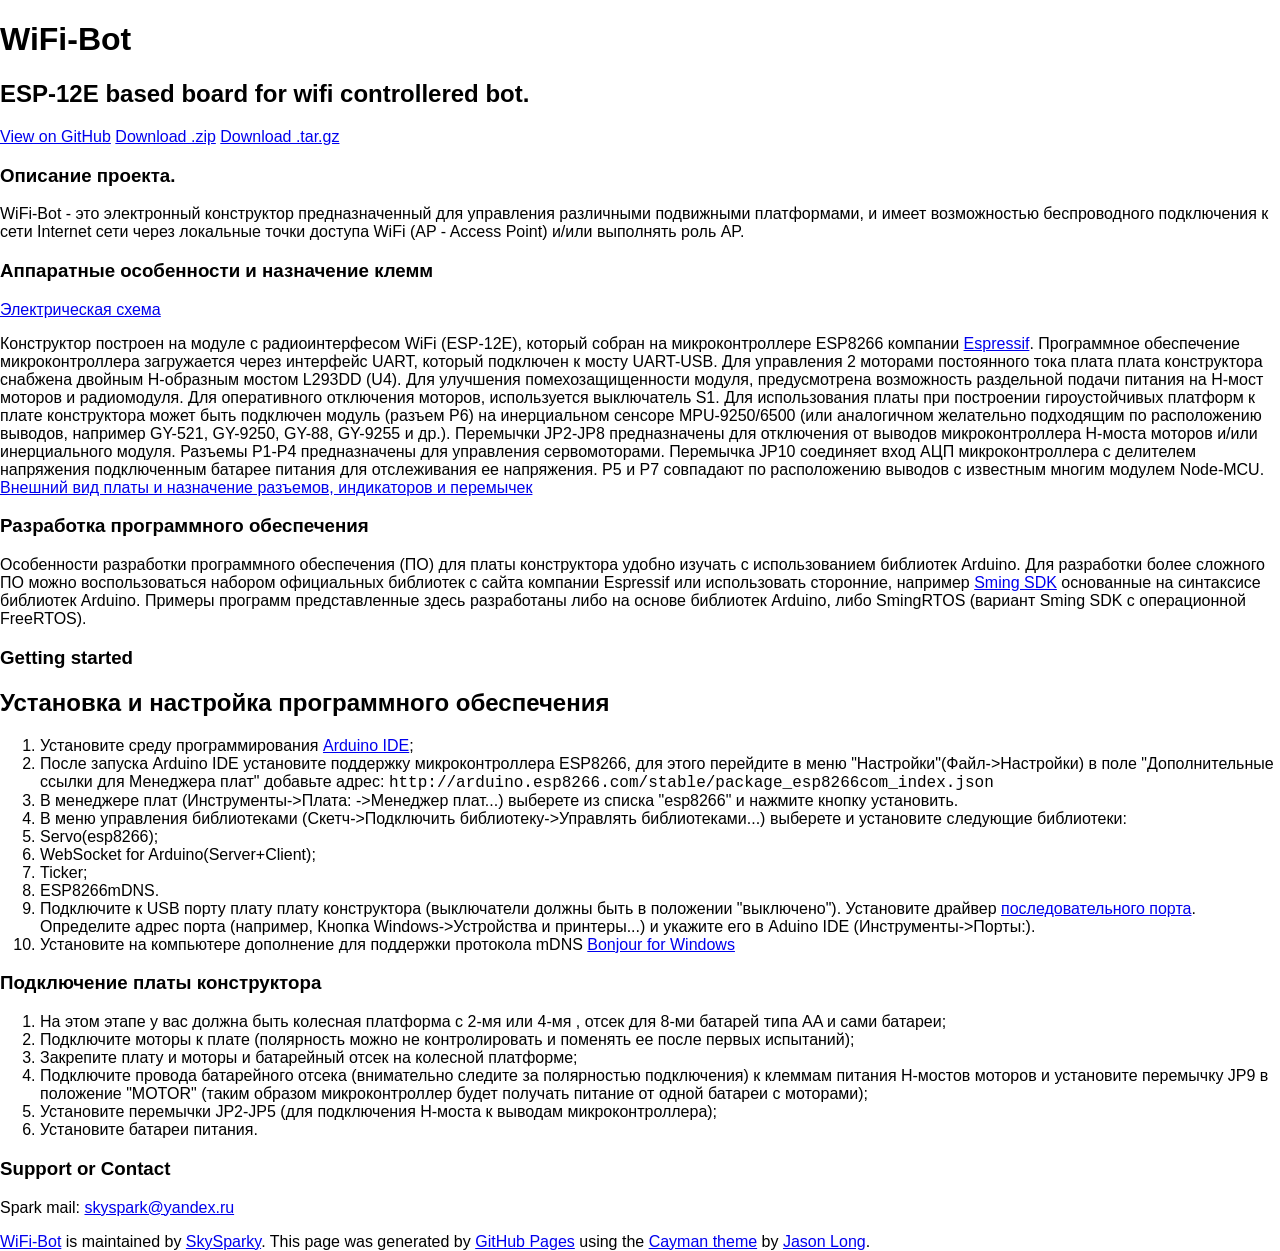
==== index.html @ 84656323 "Create gh-pages branch via GitHub" ====
<!DOCTYPE html>
<html lang="en-us">
  <head>
    <meta charset="UTF-8">
    <title>WiFi-Bot by SkySparky</title>
    <meta name="viewport" content="width=device-width, initial-scale=1">
    <link rel="stylesheet" type="text/css" href="stylesheets/normalize.css" media="screen">
    <link href='https://fonts.googleapis.com/css?family=Open+Sans:400,700' rel='stylesheet' type='text/css'>
    <link rel="stylesheet" type="text/css" href="stylesheets/stylesheet.css" media="screen">
    <link rel="stylesheet" type="text/css" href="stylesheets/github-light.css" media="screen">
  </head>
  <body>
    <section class="page-header">
      <h1 class="project-name">WiFi-Bot</h1>
      <h2 class="project-tagline">ESP-12E based board for wifi controllered bot.</h2>
      <a href="https://github.com/SkySparky/wifiCar-IoT" class="btn">View on GitHub</a>
      <a href="https://github.com/SkySparky/wifiCar-IoT/zipball/master" class="btn">Download .zip</a>
      <a href="https://github.com/SkySparky/wifiCar-IoT/tarball/master" class="btn">Download .tar.gz</a>
    </section>

    <section class="main-content">
      <h3>
<a id="Описание-проекта" class="anchor" href="#%D0%9E%D0%BF%D0%B8%D1%81%D0%B0%D0%BD%D0%B8%D0%B5-%D0%BF%D1%80%D0%BE%D0%B5%D0%BA%D1%82%D0%B0" aria-hidden="true"><span aria-hidden="true" class="octicon octicon-link"></span></a>Описание проекта.</h3>

<p>WiFi-Bot - это электронный конструктор предназначенный для управления различными подвижными платформами, и имеет возможностью беспроводного подключения к сети Internet сети через локальные точки доступа WiFi (AP - Access Point) и/или выполнять роль AP. </p>

<h3>
<a id="Аппаратные-особенности-и-назначение-клемм" class="anchor" href="#%D0%90%D0%BF%D0%BF%D0%B0%D1%80%D0%B0%D1%82%D0%BD%D1%8B%D0%B5-%D0%BE%D1%81%D0%BE%D0%B1%D0%B5%D0%BD%D0%BD%D0%BE%D1%81%D1%82%D0%B8-%D0%B8-%D0%BD%D0%B0%D0%B7%D0%BD%D0%B0%D1%87%D0%B5%D0%BD%D0%B8%D0%B5-%D0%BA%D0%BB%D0%B5%D0%BC%D0%BC" aria-hidden="true"><span aria-hidden="true" class="octicon octicon-link"></span></a>Аппаратные особенности и назначение клемм</h3>

<p><a href="https://bitbucket.org/lartiot/wifi-bot-code/downloads/wifi-car-schematic.pdf">Электрическая схема</a></p>

<p>Конструктор построен на модуле с радиоинтерфесом WiFi (ESP-12E), который собран на микроконтроллере ESP8266 компании <a href="https://espressif.com">Espressif</a>. Программное обеспечение микроконтроллера загружается через интерфейс UART, который подключен к мосту UART-USB. Для управления 2 моторами постоянного тока плата плата конструктора снабжена двойным H-образным мостом L293DD (U4). Для улучшения помехозащищенности модуля, предусмотрена возможность раздельной подачи питания на H-мост моторов и радиомодуля. Для оперативного отключения моторов, используется выключатель S1.
Для использования платы при построении гироустойчивых платформ к плате конструктора может быть подключен модуль (разъем P6) на инерциальном сенсоре MPU-9250/6500 (или аналогичном желательно подходящим по расположению выводов, например GY-521, GY-9250, GY-88, GY-9255 и др.). Перемычки JP2-JP8 предназначены для отключения от выводов микроконтроллера H-моста моторов и/или инерциального модуля. Разъемы P1-P4 предназначены для управления сервомоторами.
Перемычка JP10 соединяет вход АЦП микроконтроллера с делителем напряжения подключенным батарее питания для отслеживания ее напряжения. P5 и P7 совпадают по расположению выводов с известным многим модулем Node-MCU.
<a href="https://github.com/SkySparky/wifiCar-IoT/blob/master/Doc/WiFi-Bot-View.png">Внешний вид платы и назначение разъемов, индикаторов и перемычек</a></p>

<h3>
<a id="Разработка-программного-обеспечения" class="anchor" href="#%D0%A0%D0%B0%D0%B7%D1%80%D0%B0%D0%B1%D0%BE%D1%82%D0%BA%D0%B0-%D0%BF%D1%80%D0%BE%D0%B3%D1%80%D0%B0%D0%BC%D0%BC%D0%BD%D0%BE%D0%B3%D0%BE-%D0%BE%D0%B1%D0%B5%D1%81%D0%BF%D0%B5%D1%87%D0%B5%D0%BD%D0%B8%D1%8F" aria-hidden="true"><span aria-hidden="true" class="octicon octicon-link"></span></a>Разработка программного обеспечения</h3>

<p>Особенности разработки программного обеспечения (ПО) для платы конструктора удобно изучать c использованием библиотек Arduinо. Для разработки более сложного ПО можно воспользоваться набором официальных библиотек с сайта компании Espressif или использовать сторонние, например <a href="https://github.com/SmingHub/Sming">Sming SDK</a> основанные на синтаксисе библиотек Arduino. 
Примеры программ представленные здесь разработаны либо на основе библиотек Arduino, либо SmingRTOS (вариант Sming SDK с операционной FreeRTOS).</p>

<h3>
<a id="getting-started" class="anchor" href="#getting-started" aria-hidden="true"><span aria-hidden="true" class="octicon octicon-link"></span></a>Getting started</h3>

<h2>
<a id="Установка-и-настройка-программного-обеспечения" class="anchor" href="#%D0%A3%D1%81%D1%82%D0%B0%D0%BD%D0%BE%D0%B2%D0%BA%D0%B0-%D0%B8-%D0%BD%D0%B0%D1%81%D1%82%D1%80%D0%BE%D0%B9%D0%BA%D0%B0-%D0%BF%D1%80%D0%BE%D0%B3%D1%80%D0%B0%D0%BC%D0%BC%D0%BD%D0%BE%D0%B3%D0%BE-%D0%BE%D0%B1%D0%B5%D1%81%D0%BF%D0%B5%D1%87%D0%B5%D0%BD%D0%B8%D1%8F" aria-hidden="true"><span aria-hidden="true" class="octicon octicon-link"></span></a>Установка и настройка программного обеспечения</h2>

<ol>
<li>Установите среду программирования <a href="http://arduino.cc/">Arduino IDE</a>;</li>
<li>После запуска Arduino IDE установите поддержку микроконтроллера ESP8266, для этого перейдите в меню "Настройки"(Файл-&gt;Настройки) в поле "Дополнительные ссылки для Менеджера плат" добавьте адрес:
<code>http://arduino.esp8266.com/stable/package_esp8266com_index.json</code>
</li>
<li>В менеджере плат (Инструменты-&gt;Плата: -&gt;Менеджер плат...) выберете из списка "esp8266" и нажмите кнопку установить.</li>
<li>В меню управления библиотеками (Скетч-&gt;Подключить библиотеку-&gt;Управлять библиотеками...) выберете и установите следующие библиотеки:</li>
<li>Servo(esp8266);</li>
<li>WebSocket for Arduino(Server+Client);</li>
<li>Ticker;</li>
<li>ESP8266mDNS.</li>
<li>Подключите к USB порту плату плату конструктора (выключатели должны быть в положении "выключено"). Установите драйвер <a href="http://www.5v.ru/zip/ch341ser.zip">последовательного порта</a>. Определите адрес порта (например, Кнопка Windows-&gt;Устройства и принтеры...) и укажите его в Aduino IDE (Инструменты-&gt;Порты:). </li>
<li> Установите на компьютере дополнение для поддержки протокола mDNS <a href="https://www.apple.com/ru/support/bonjour/">Bonjour for Windows</a> </li>
</ol>

<h3>
<a id="Подключение-платы-конструктора" class="anchor" href="#%D0%9F%D0%BE%D0%B4%D0%BA%D0%BB%D1%8E%D1%87%D0%B5%D0%BD%D0%B8%D0%B5-%D0%BF%D0%BB%D0%B0%D1%82%D1%8B-%D0%BA%D0%BE%D0%BD%D1%81%D1%82%D1%80%D1%83%D0%BA%D1%82%D0%BE%D1%80%D0%B0" aria-hidden="true"><span aria-hidden="true" class="octicon octicon-link"></span></a>Подключение платы конструктора</h3>

<ol>
<li>На этом этапе у вас должна быть колесная платформа с 2-мя или 4-мя , отсек для 8-ми батарей типа AA и сами батареи;</li>
<li>Подключите моторы к плате (полярность можно не контролировать и поменять ее после первых испытаний);</li>
<li>Закрепите плату и моторы и батарейный отсек на колесной платформе;</li>
<li>Подключите провода батарейного отсека (внимательно следите за полярностью подключения) к клеммам питания H-мостов моторов и установите перемычку JP9 в положение "MOTOR" (таким образом микроконтроллер будет получать питание от одной батареи с моторами);</li>
<li>Установите перемычки JP2-JP5 (для подключения Н-моста к выводам микроконтроллера);</li>
<li>Установите батареи питания.</li>
</ol>

<h3>
<a id="support-or-contact" class="anchor" href="#support-or-contact" aria-hidden="true"><span aria-hidden="true" class="octicon octicon-link"></span></a>Support or Contact</h3>

<p>Spark mail: <a href="mailto:skyspark@yandex.ru">skyspark@yandex.ru</a></p>

      <footer class="site-footer">
        <span class="site-footer-owner"><a href="https://github.com/SkySparky/wifiCar-IoT">WiFi-Bot</a> is maintained by <a href="https://github.com/SkySparky">SkySparky</a>.</span>

        <span class="site-footer-credits">This page was generated by <a href="https://pages.github.com">GitHub Pages</a> using the <a href="https://github.com/jasonlong/cayman-theme">Cayman theme</a> by <a href="https://twitter.com/jasonlong">Jason Long</a>.</span>
      </footer>

    </section>

  
  </body>
</html>
---- stylesheets/github-light.css ----
/*
The MIT License (MIT)

Copyright (c) 2016 GitHub, Inc.

Permission is hereby granted, free of charge, to any person obtaining a copy
of this software and associated documentation files (the "Software"), to deal
in the Software without restriction, including without limitation the rights
to use, copy, modify, merge, publish, distribute, sublicense, and/or sell
copies of the Software, and to permit persons to whom the Software is
furnished to do so, subject to the following conditions:

The above copyright notice and this permission notice shall be included in all
copies or substantial portions of the Software.

THE SOFTWARE IS PROVIDED "AS IS", WITHOUT WARRANTY OF ANY KIND, EXPRESS OR
IMPLIED, INCLUDING BUT NOT LIMITED TO THE WARRANTIES OF MERCHANTABILITY,
FITNESS FOR A PARTICULAR PURPOSE AND NONINFRINGEMENT. IN NO EVENT SHALL THE
AUTHORS OR COPYRIGHT HOLDERS BE LIABLE FOR ANY CLAIM, DAMAGES OR OTHER
LIABILITY, WHETHER IN AN ACTION OF CONTRACT, TORT OR OTHERWISE, ARISING FROM,
OUT OF OR IN CONNECTION WITH THE SOFTWARE OR THE USE OR OTHER DEALINGS IN THE
SOFTWARE.

*/

.pl-c /* comment */ {
  color: #969896;
}

.pl-c1 /* constant, variable.other.constant, support, meta.property-name, support.constant, support.variable, meta.module-reference, markup.raw, meta.diff.header */,
.pl-s .pl-v /* string variable */ {
  color: #0086b3;
}

.pl-e /* entity */,
.pl-en /* entity.name */ {
  color: #795da3;
}

.pl-smi /* variable.parameter.function, storage.modifier.package, storage.modifier.import, storage.type.java, variable.other */,
.pl-s .pl-s1 /* string source */ {
  color: #333;
}

.pl-ent /* entity.name.tag */ {
  color: #63a35c;
}

.pl-k /* keyword, storage, storage.type */ {
  color: #a71d5d;
}

.pl-s /* string */,
.pl-pds /* punctuation.definition.string, string.regexp.character-class */,
.pl-s .pl-pse .pl-s1 /* string punctuation.section.embedded source */,
.pl-sr /* string.regexp */,
.pl-sr .pl-cce /* string.regexp constant.character.escape */,
.pl-sr .pl-sre /* string.regexp source.ruby.embedded */,
.pl-sr .pl-sra /* string.regexp string.regexp.arbitrary-repitition */ {
  color: #183691;
}

.pl-v /* variable */ {
  color: #ed6a43;
}

.pl-id /* invalid.deprecated */ {
  color: #b52a1d;
}

.pl-ii /* invalid.illegal */ {
  color: #f8f8f8;
  background-color: #b52a1d;
}

.pl-sr .pl-cce /* string.regexp constant.character.escape */ {
  font-weight: bold;
  color: #63a35c;
}

.pl-ml /* markup.list */ {
  color: #693a17;
}

.pl-mh /* markup.heading */,
.pl-mh .pl-en /* markup.heading entity.name */,
.pl-ms /* meta.separator */ {
  font-weight: bold;
  color: #1d3e81;
}

.pl-mq /* markup.quote */ {
  color: #008080;
}

.pl-mi /* markup.italic */ {
  font-style: italic;
  color: #333;
}

.pl-mb /* markup.bold */ {
  font-weight: bold;
  color: #333;
}

.pl-md /* markup.deleted, meta.diff.header.from-file */ {
  color: #bd2c00;
  background-color: #ffecec;
}

.pl-mi1 /* markup.inserted, meta.diff.header.to-file */ {
  color: #55a532;
  background-color: #eaffea;
}

.pl-mdr /* meta.diff.range */ {
  font-weight: bold;
  color: #795da3;
}

.pl-mo /* meta.output */ {
  color: #1d3e81;
}
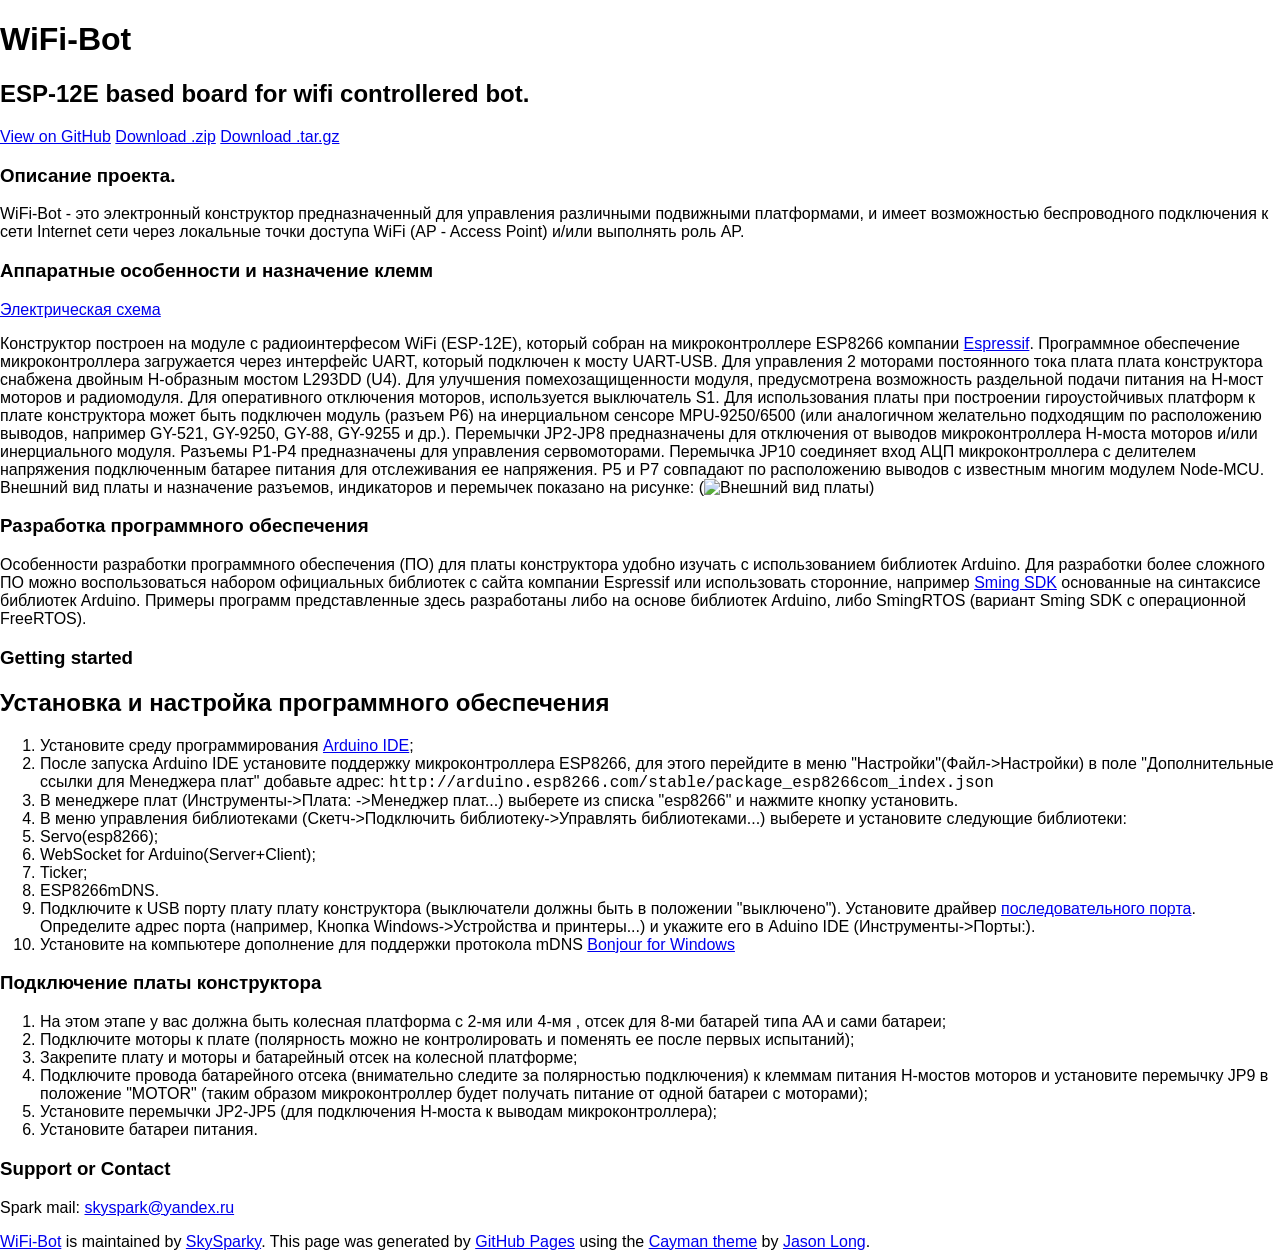
==== commit cdeb094b: "Create gh-pages branch via GitHub" ====
--- a/index.html
+++ b/index.html
@@ -32,7 +32,7 @@
 <p>Конструктор построен на модуле с радиоинтерфесом WiFi (ESP-12E), который собран на микроконтроллере ESP8266 компании <a href="https://espressif.com">Espressif</a>. Программное обеспечение микроконтроллера загружается через интерфейс UART, который подключен к мосту UART-USB. Для управления 2 моторами постоянного тока плата плата конструктора снабжена двойным H-образным мостом L293DD (U4). Для улучшения помехозащищенности модуля, предусмотрена возможность раздельной подачи питания на H-мост моторов и радиомодуля. Для оперативного отключения моторов, используется выключатель S1.
 Для использования платы при построении гироустойчивых платформ к плате конструктора может быть подключен модуль (разъем P6) на инерциальном сенсоре MPU-9250/6500 (или аналогичном желательно подходящим по расположению выводов, например GY-521, GY-9250, GY-88, GY-9255 и др.). Перемычки JP2-JP8 предназначены для отключения от выводов микроконтроллера H-моста моторов и/или инерциального модуля. Разъемы P1-P4 предназначены для управления сервомоторами.
 Перемычка JP10 соединяет вход АЦП микроконтроллера с делителем напряжения подключенным батарее питания для отслеживания ее напряжения. P5 и P7 совпадают по расположению выводов с известным многим модулем Node-MCU.
-<a href="https://github.com/SkySparky/wifiCar-IoT/blob/master/Doc/WiFi-Bot-View.png">Внешний вид платы и назначение разъемов, индикаторов и перемычек</a></p>
+Внешний вид платы и назначение разъемов, индикаторов и перемычек показано на рисунке: (<img src="https://github.com/SkySparky/wifiCar-IoT/blob/master/Doc/WiFi-Bot-View.png" alt="Внешний вид платы">)</p>
 
 <h3>
 <a id="Разработка-программного-обеспечения" class="anchor" href="#%D0%A0%D0%B0%D0%B7%D1%80%D0%B0%D0%B1%D0%BE%D1%82%D0%BA%D0%B0-%D0%BF%D1%80%D0%BE%D0%B3%D1%80%D0%B0%D0%BC%D0%BC%D0%BD%D0%BE%D0%B3%D0%BE-%D0%BE%D0%B1%D0%B5%D1%81%D0%BF%D0%B5%D1%87%D0%B5%D0%BD%D0%B8%D1%8F" aria-hidden="true"><span aria-hidden="true" class="octicon octicon-link"></span></a>Разработка программного обеспечения</h3>
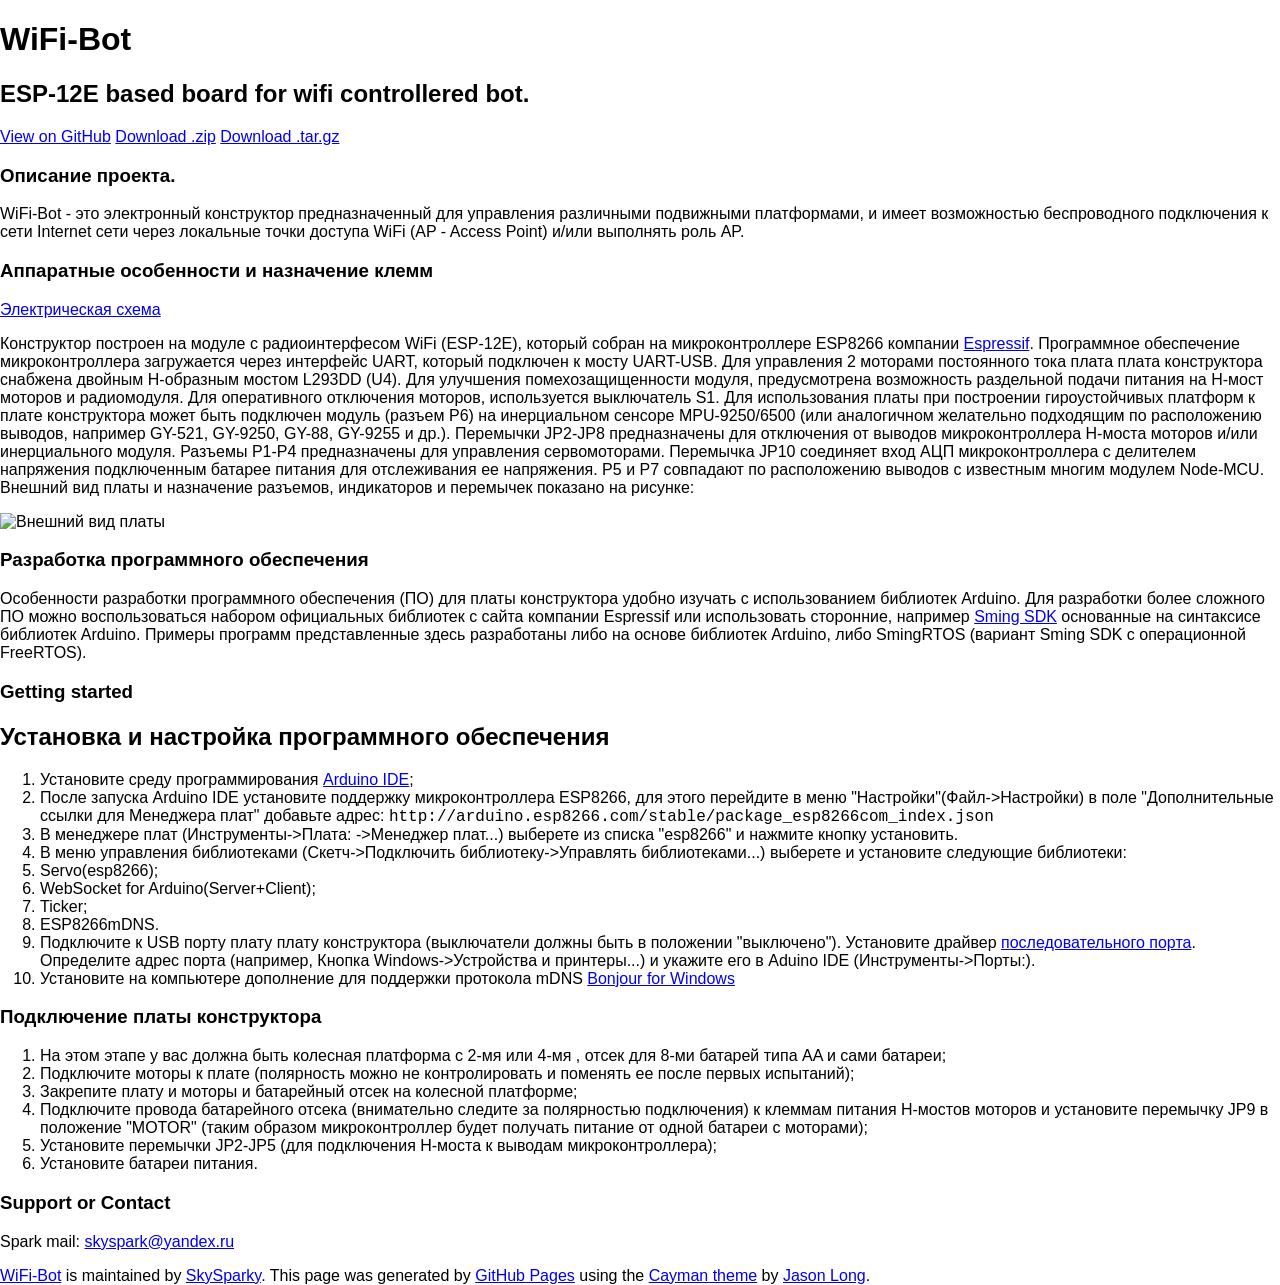
==== commit 68fa96a1: "Create gh-pages branch via GitHub" ====
--- a/index.html
+++ b/index.html
@@ -32,7 +32,9 @@
 <p>Конструктор построен на модуле с радиоинтерфесом WiFi (ESP-12E), который собран на микроконтроллере ESP8266 компании <a href="https://espressif.com">Espressif</a>. Программное обеспечение микроконтроллера загружается через интерфейс UART, который подключен к мосту UART-USB. Для управления 2 моторами постоянного тока плата плата конструктора снабжена двойным H-образным мостом L293DD (U4). Для улучшения помехозащищенности модуля, предусмотрена возможность раздельной подачи питания на H-мост моторов и радиомодуля. Для оперативного отключения моторов, используется выключатель S1.
 Для использования платы при построении гироустойчивых платформ к плате конструктора может быть подключен модуль (разъем P6) на инерциальном сенсоре MPU-9250/6500 (или аналогичном желательно подходящим по расположению выводов, например GY-521, GY-9250, GY-88, GY-9255 и др.). Перемычки JP2-JP8 предназначены для отключения от выводов микроконтроллера H-моста моторов и/или инерциального модуля. Разъемы P1-P4 предназначены для управления сервомоторами.
 Перемычка JP10 соединяет вход АЦП микроконтроллера с делителем напряжения подключенным батарее питания для отслеживания ее напряжения. P5 и P7 совпадают по расположению выводов с известным многим модулем Node-MCU.
-Внешний вид платы и назначение разъемов, индикаторов и перемычек показано на рисунке: (<img src="https://github.com/SkySparky/wifiCar-IoT/blob/master/Doc/WiFi-Bot-View.png" alt="Внешний вид платы">)</p>
+Внешний вид платы и назначение разъемов, индикаторов и перемычек показано на рисунке: </p>
+
+<p><img src="https://github.com/SkySparky/wifiCar-IoT/blob/master/Doc/WiFi-Bot-View.png" alt="Внешний вид платы"></p>
 
 <h3>
 <a id="Разработка-программного-обеспечения" class="anchor" href="#%D0%A0%D0%B0%D0%B7%D1%80%D0%B0%D0%B1%D0%BE%D1%82%D0%BA%D0%B0-%D0%BF%D1%80%D0%BE%D0%B3%D1%80%D0%B0%D0%BC%D0%BC%D0%BD%D0%BE%D0%B3%D0%BE-%D0%BE%D0%B1%D0%B5%D1%81%D0%BF%D0%B5%D1%87%D0%B5%D0%BD%D0%B8%D1%8F" aria-hidden="true"><span aria-hidden="true" class="octicon octicon-link"></span></a>Разработка программного обеспечения</h3>
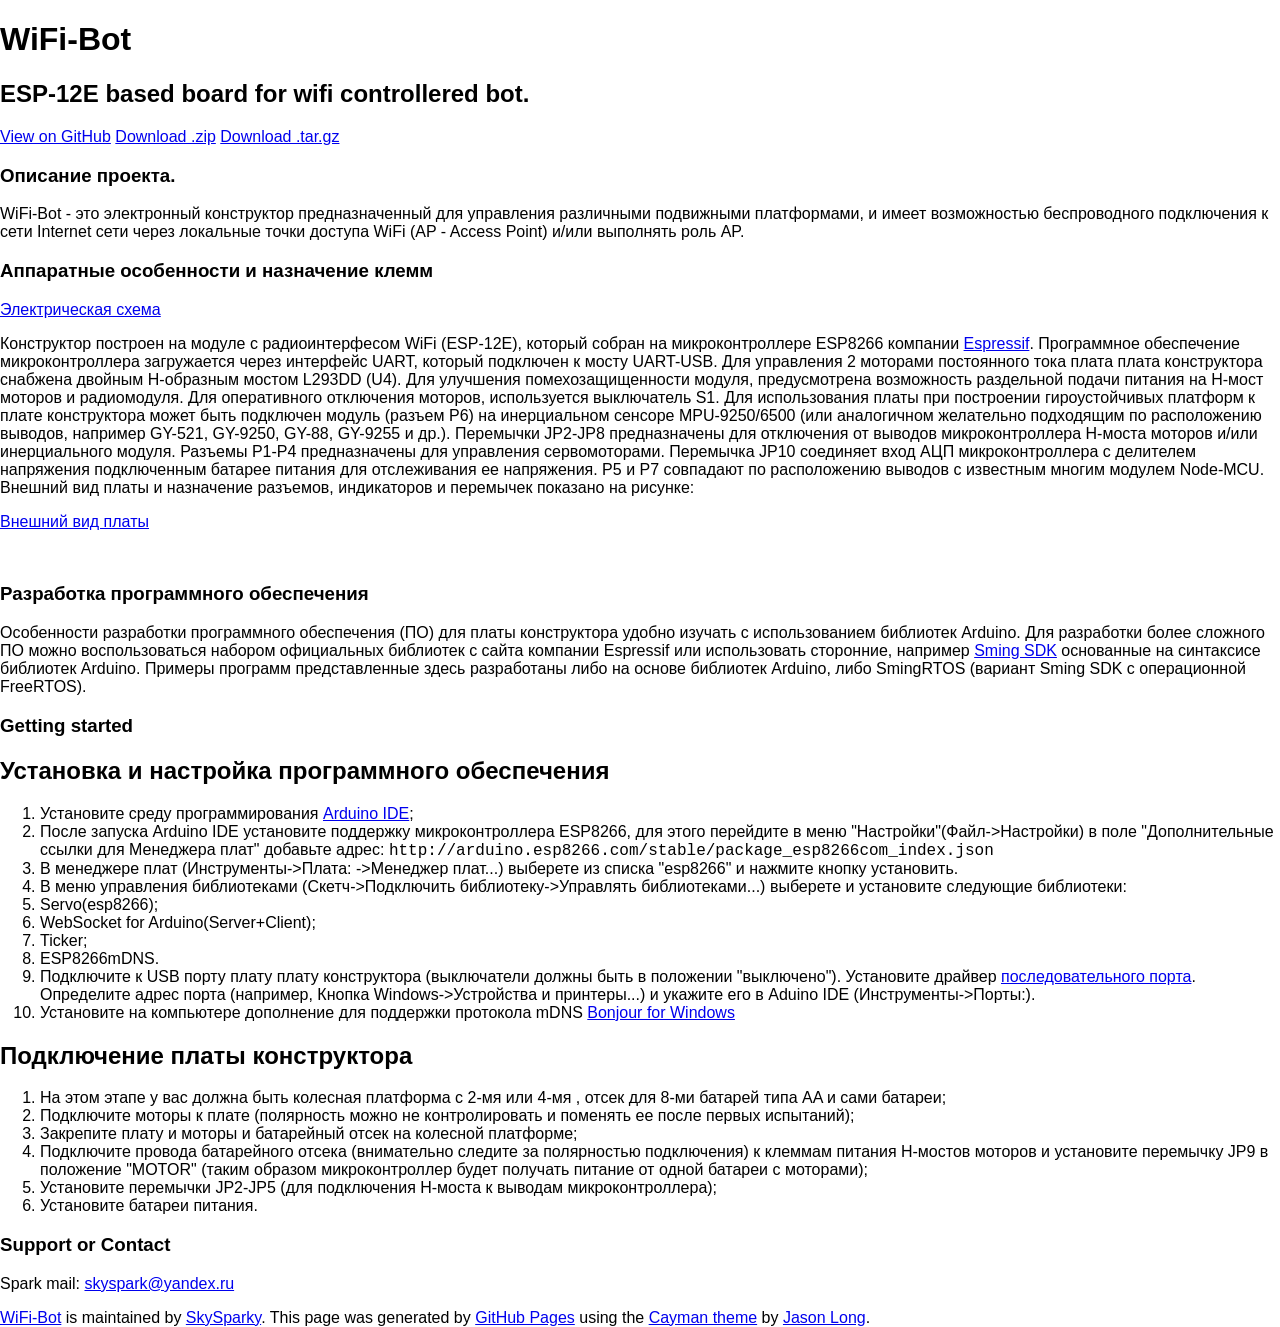
==== commit d0a73f65: "Create gh-pages branch via GitHub" ====
--- a/index.html
+++ b/index.html
@@ -34,7 +34,9 @@
 Перемычка JP10 соединяет вход АЦП микроконтроллера с делителем напряжения подключенным батарее питания для отслеживания ее напряжения. P5 и P7 совпадают по расположению выводов с известным многим модулем Node-MCU.
 Внешний вид платы и назначение разъемов, индикаторов и перемычек показано на рисунке: </p>
 
-<p><img src="https://github.com/SkySparky/wifiCar-IoT/blob/master/Doc/WiFi-Bot-View.png" alt="Внешний вид платы"></p>
+<p><a href="https://github.com/SkySparky/wifiCar-IoT/blob/master/Doc/WiFi-Bot-View.png">Внешний вид платы</a></p>
+
+<p><img src="https://github.com/SkySparky/wifiCar-IoT/blob/master/Doc/WiFi-Bot-View.png" alt=""></p>
 
 <h3>
 <a id="Разработка-программного-обеспечения" class="anchor" href="#%D0%A0%D0%B0%D0%B7%D1%80%D0%B0%D0%B1%D0%BE%D1%82%D0%BA%D0%B0-%D0%BF%D1%80%D0%BE%D0%B3%D1%80%D0%B0%D0%BC%D0%BC%D0%BD%D0%BE%D0%B3%D0%BE-%D0%BE%D0%B1%D0%B5%D1%81%D0%BF%D0%B5%D1%87%D0%B5%D0%BD%D0%B8%D1%8F" aria-hidden="true"><span aria-hidden="true" class="octicon octicon-link"></span></a>Разработка программного обеспечения</h3>
@@ -63,8 +65,8 @@
 <li> Установите на компьютере дополнение для поддержки протокола mDNS <a href="https://www.apple.com/ru/support/bonjour/">Bonjour for Windows</a> </li>
 </ol>
 
-<h3>
-<a id="Подключение-платы-конструктора" class="anchor" href="#%D0%9F%D0%BE%D0%B4%D0%BA%D0%BB%D1%8E%D1%87%D0%B5%D0%BD%D0%B8%D0%B5-%D0%BF%D0%BB%D0%B0%D1%82%D1%8B-%D0%BA%D0%BE%D0%BD%D1%81%D1%82%D1%80%D1%83%D0%BA%D1%82%D0%BE%D1%80%D0%B0" aria-hidden="true"><span aria-hidden="true" class="octicon octicon-link"></span></a>Подключение платы конструктора</h3>
+<h2>
+<a id="Подключение-платы-конструктора" class="anchor" href="#%D0%9F%D0%BE%D0%B4%D0%BA%D0%BB%D1%8E%D1%87%D0%B5%D0%BD%D0%B8%D0%B5-%D0%BF%D0%BB%D0%B0%D1%82%D1%8B-%D0%BA%D0%BE%D0%BD%D1%81%D1%82%D1%80%D1%83%D0%BA%D1%82%D0%BE%D1%80%D0%B0" aria-hidden="true"><span aria-hidden="true" class="octicon octicon-link"></span></a>Подключение платы конструктора</h2>
 
 <ol>
 <li>На этом этапе у вас должна быть колесная платформа с 2-мя или 4-мя , отсек для 8-ми батарей типа AA и сами батареи;</li>
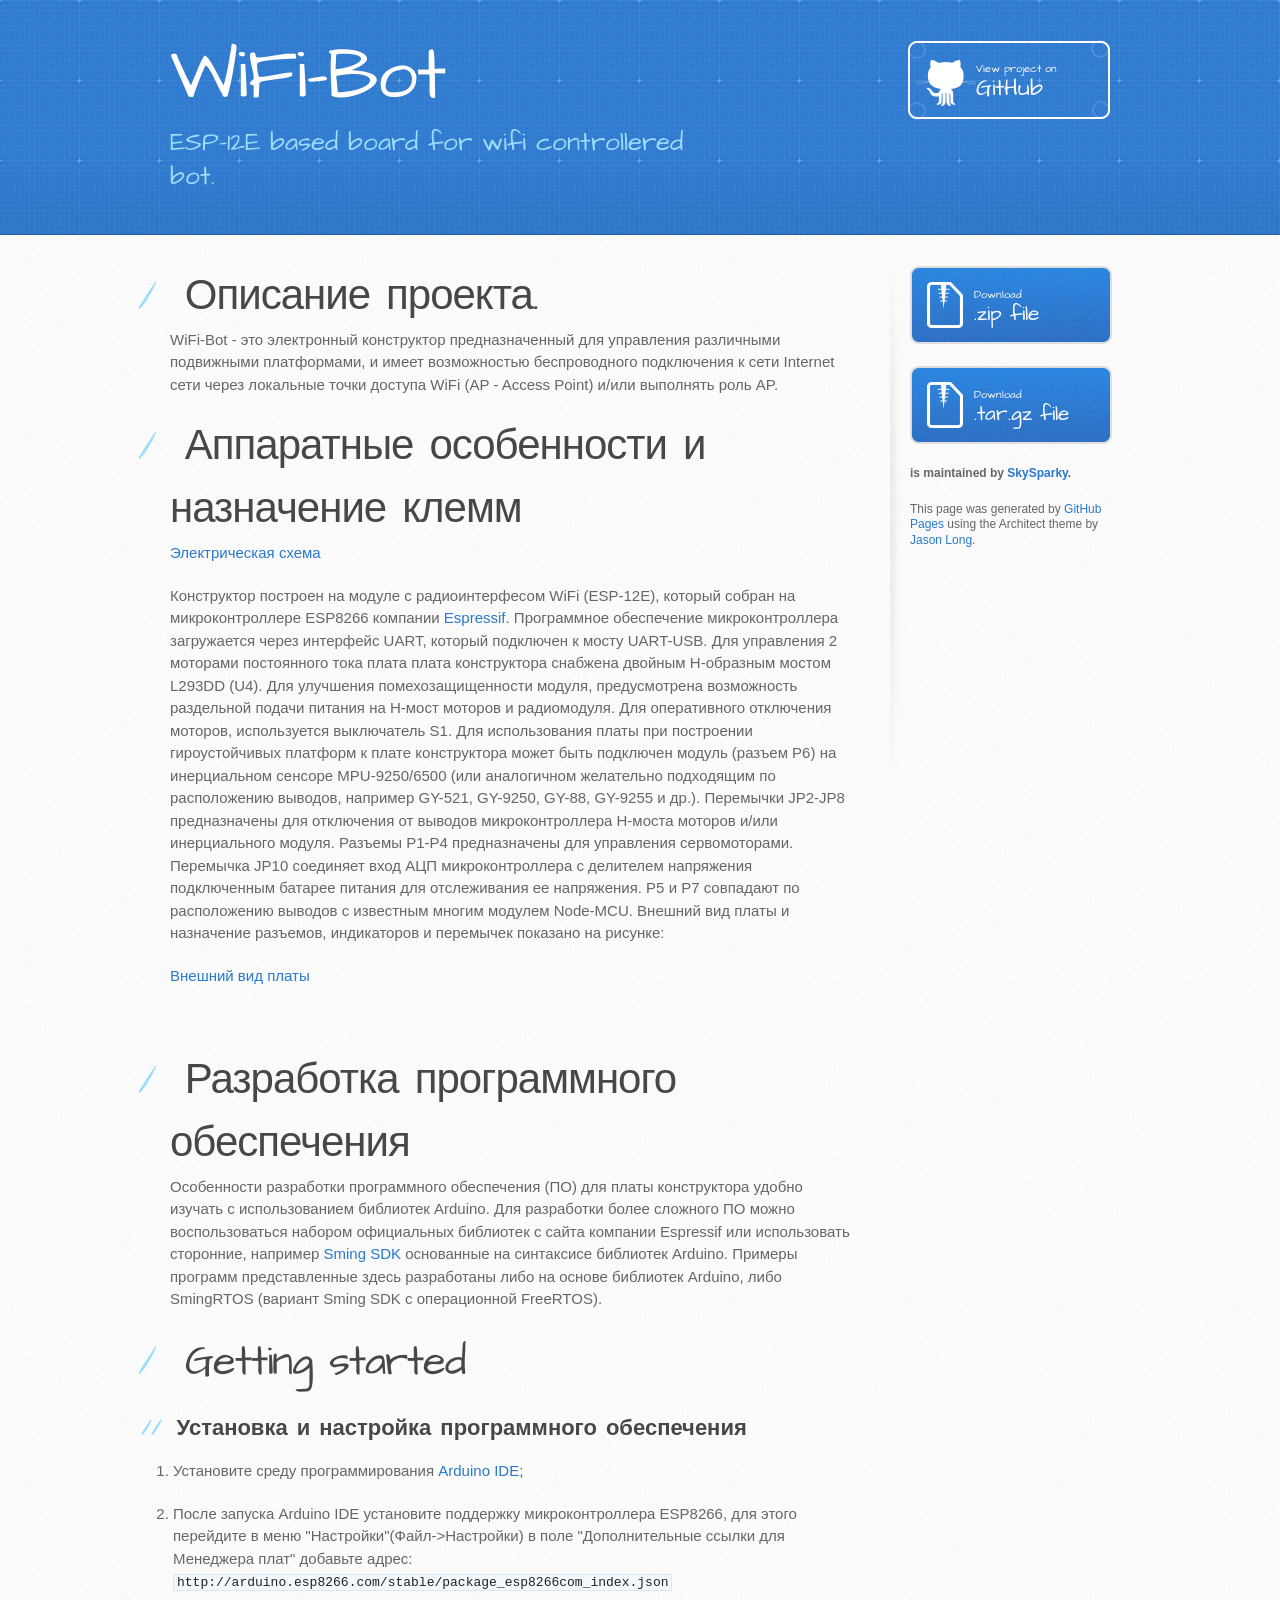
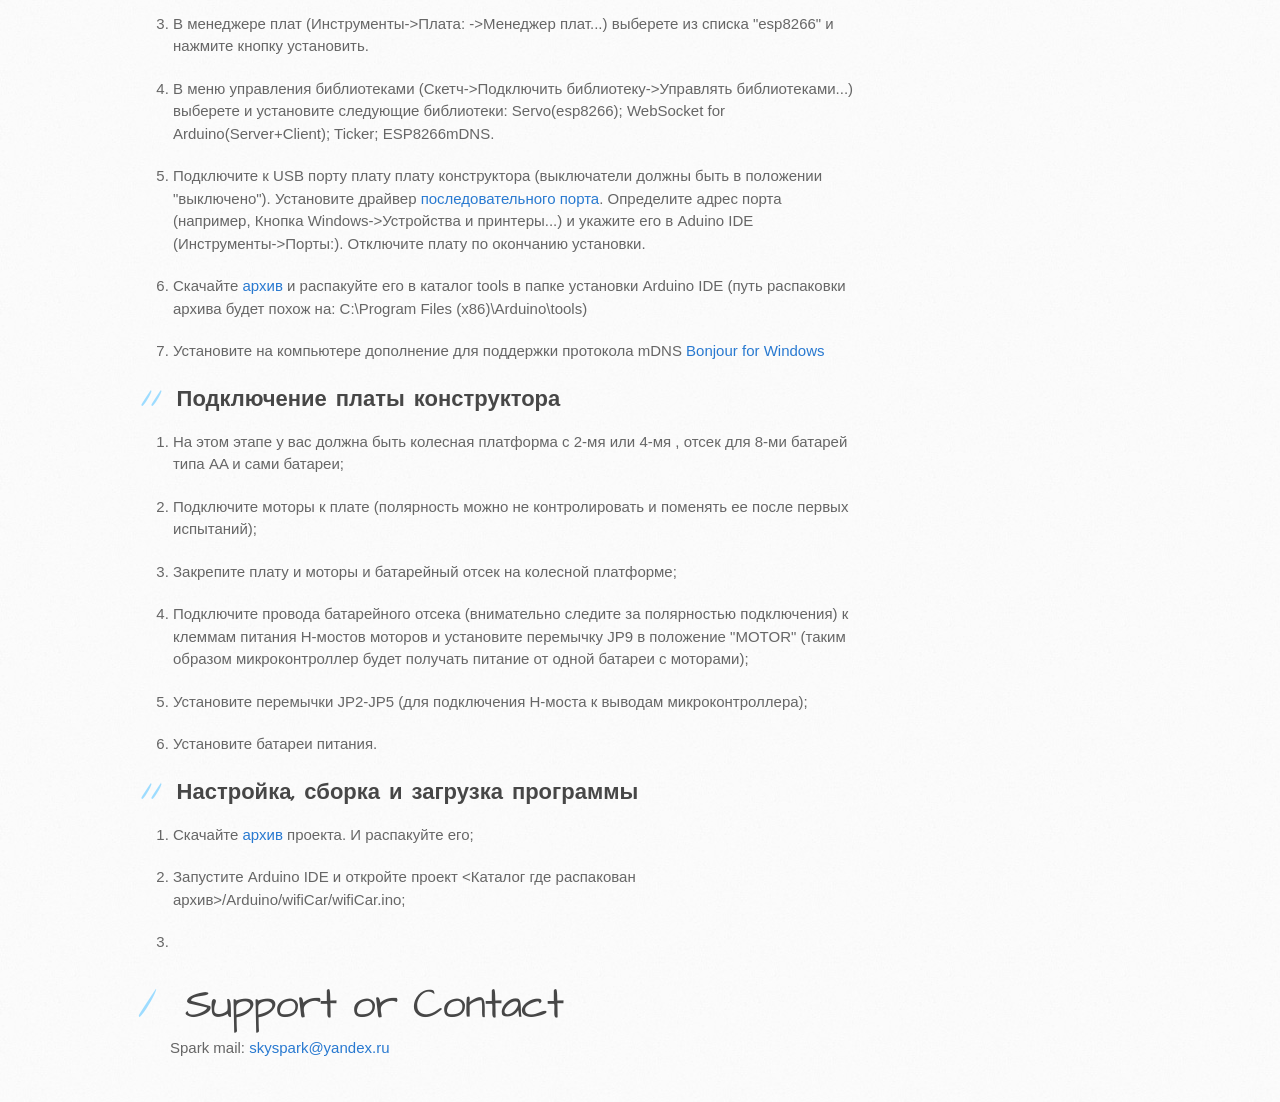
==== commit d1153633: "Create gh-pages branch via GitHub" ====
--- a/index.html
+++ b/index.html
@@ -1,31 +1,40 @@
 <!DOCTYPE html>
-<html lang="en-us">
+<html>
   <head>
-    <meta charset="UTF-8">
-    <title>WiFi-Bot by SkySparky</title>
-    <meta name="viewport" content="width=device-width, initial-scale=1">
-    <link rel="stylesheet" type="text/css" href="stylesheets/normalize.css" media="screen">
-    <link href='https://fonts.googleapis.com/css?family=Open+Sans:400,700' rel='stylesheet' type='text/css'>
+    <meta charset='utf-8'>
+    <meta http-equiv="X-UA-Compatible" content="chrome=1">
+    <meta name="viewport" content="width=device-width, initial-scale=1, maximum-scale=1">
+    <link href='https://fonts.googleapis.com/css?family=Architects+Daughter' rel='stylesheet' type='text/css'>
     <link rel="stylesheet" type="text/css" href="stylesheets/stylesheet.css" media="screen">
     <link rel="stylesheet" type="text/css" href="stylesheets/github-light.css" media="screen">
+    <link rel="stylesheet" type="text/css" href="stylesheets/print.css" media="print">
+
+    <!--[if lt IE 9]>
+    <script src="//html5shiv.googlecode.com/svn/trunk/html5.js"></script>
+    <![endif]-->
+
+    <title>WiFi-Bot by SkySparky</title>
   </head>
+
   <body>
-    <section class="page-header">
-      <h1 class="project-name">WiFi-Bot</h1>
-      <h2 class="project-tagline">ESP-12E based board for wifi controllered bot.</h2>
-      <a href="https://github.com/SkySparky/wifiCar-IoT" class="btn">View on GitHub</a>
-      <a href="https://github.com/SkySparky/wifiCar-IoT/zipball/master" class="btn">Download .zip</a>
-      <a href="https://github.com/SkySparky/wifiCar-IoT/tarball/master" class="btn">Download .tar.gz</a>
-    </section>
+    <header>
+      <div class="inner">
+        <h1>WiFi-Bot</h1>
+        <h2>ESP-12E based board for wifi controllered bot.</h2>
+        <a href="https://github.com/SkySparky/wifiCar-IoT" class="button"><small>View project on</small> GitHub</a>
+      </div>
+    </header>
 
-    <section class="main-content">
-      <h3>
-<a id="Описание-проекта" class="anchor" href="#%D0%9E%D0%BF%D0%B8%D1%81%D0%B0%D0%BD%D0%B8%D0%B5-%D0%BF%D1%80%D0%BE%D0%B5%D0%BA%D1%82%D0%B0" aria-hidden="true"><span aria-hidden="true" class="octicon octicon-link"></span></a>Описание проекта.</h3>
+    <div id="content-wrapper">
+      <div class="inner clearfix">
+        <section id="main-content">
+          <h1>
+<a id="Описание-проекта" class="anchor" href="#%D0%9E%D0%BF%D0%B8%D1%81%D0%B0%D0%BD%D0%B8%D0%B5-%D0%BF%D1%80%D0%BE%D0%B5%D0%BA%D1%82%D0%B0" aria-hidden="true"><span aria-hidden="true" class="octicon octicon-link"></span></a>Описание проекта.</h1>
 
 <p>WiFi-Bot - это электронный конструктор предназначенный для управления различными подвижными платформами, и имеет возможностью беспроводного подключения к сети Internet сети через локальные точки доступа WiFi (AP - Access Point) и/или выполнять роль AP. </p>
 
-<h3>
-<a id="Аппаратные-особенности-и-назначение-клемм" class="anchor" href="#%D0%90%D0%BF%D0%BF%D0%B0%D1%80%D0%B0%D1%82%D0%BD%D1%8B%D0%B5-%D0%BE%D1%81%D0%BE%D0%B1%D0%B5%D0%BD%D0%BD%D0%BE%D1%81%D1%82%D0%B8-%D0%B8-%D0%BD%D0%B0%D0%B7%D0%BD%D0%B0%D1%87%D0%B5%D0%BD%D0%B8%D0%B5-%D0%BA%D0%BB%D0%B5%D0%BC%D0%BC" aria-hidden="true"><span aria-hidden="true" class="octicon octicon-link"></span></a>Аппаратные особенности и назначение клемм</h3>
+<h1>
+<a id="Аппаратные-особенности-и-назначение-клемм" class="anchor" href="#%D0%90%D0%BF%D0%BF%D0%B0%D1%80%D0%B0%D1%82%D0%BD%D1%8B%D0%B5-%D0%BE%D1%81%D0%BE%D0%B1%D0%B5%D0%BD%D0%BD%D0%BE%D1%81%D1%82%D0%B8-%D0%B8-%D0%BD%D0%B0%D0%B7%D0%BD%D0%B0%D1%87%D0%B5%D0%BD%D0%B8%D0%B5-%D0%BA%D0%BB%D0%B5%D0%BC%D0%BC" aria-hidden="true"><span aria-hidden="true" class="octicon octicon-link"></span></a>Аппаратные особенности и назначение клемм</h1>
 
 <p><a href="https://bitbucket.org/lartiot/wifi-bot-code/downloads/wifi-car-schematic.pdf">Электрическая схема</a></p>
 
@@ -36,59 +45,75 @@
 
 <p><a href="https://github.com/SkySparky/wifiCar-IoT/blob/master/Doc/WiFi-Bot-View.png">Внешний вид платы</a></p>
 
-<p><img src="https://github.com/SkySparky/wifiCar-IoT/blob/master/Doc/WiFi-Bot-View.png" alt=""></p>
+<p><img src="https://bitbucket.org/repo/pkapBE/images/2795471447-2016-05-27_22-01-25.png" alt=""></p>
 
-<h3>
-<a id="Разработка-программного-обеспечения" class="anchor" href="#%D0%A0%D0%B0%D0%B7%D1%80%D0%B0%D0%B1%D0%BE%D1%82%D0%BA%D0%B0-%D0%BF%D1%80%D0%BE%D0%B3%D1%80%D0%B0%D0%BC%D0%BC%D0%BD%D0%BE%D0%B3%D0%BE-%D0%BE%D0%B1%D0%B5%D1%81%D0%BF%D0%B5%D1%87%D0%B5%D0%BD%D0%B8%D1%8F" aria-hidden="true"><span aria-hidden="true" class="octicon octicon-link"></span></a>Разработка программного обеспечения</h3>
+<h1>
+<a id="Разработка-программного-обеспечения" class="anchor" href="#%D0%A0%D0%B0%D0%B7%D1%80%D0%B0%D0%B1%D0%BE%D1%82%D0%BA%D0%B0-%D0%BF%D1%80%D0%BE%D0%B3%D1%80%D0%B0%D0%BC%D0%BC%D0%BD%D0%BE%D0%B3%D0%BE-%D0%BE%D0%B1%D0%B5%D1%81%D0%BF%D0%B5%D1%87%D0%B5%D0%BD%D0%B8%D1%8F" aria-hidden="true"><span aria-hidden="true" class="octicon octicon-link"></span></a>Разработка программного обеспечения</h1>
 
 <p>Особенности разработки программного обеспечения (ПО) для платы конструктора удобно изучать c использованием библиотек Arduinо. Для разработки более сложного ПО можно воспользоваться набором официальных библиотек с сайта компании Espressif или использовать сторонние, например <a href="https://github.com/SmingHub/Sming">Sming SDK</a> основанные на синтаксисе библиотек Arduino. 
 Примеры программ представленные здесь разработаны либо на основе библиотек Arduino, либо SmingRTOS (вариант Sming SDK с операционной FreeRTOS).</p>
 
-<h3>
-<a id="getting-started" class="anchor" href="#getting-started" aria-hidden="true"><span aria-hidden="true" class="octicon octicon-link"></span></a>Getting started</h3>
+<h1>
+<a id="getting-started" class="anchor" href="#getting-started" aria-hidden="true"><span aria-hidden="true" class="octicon octicon-link"></span></a>Getting started</h1>
 
 <h2>
 <a id="Установка-и-настройка-программного-обеспечения" class="anchor" href="#%D0%A3%D1%81%D1%82%D0%B0%D0%BD%D0%BE%D0%B2%D0%BA%D0%B0-%D0%B8-%D0%BD%D0%B0%D1%81%D1%82%D1%80%D0%BE%D0%B9%D0%BA%D0%B0-%D0%BF%D1%80%D0%BE%D0%B3%D1%80%D0%B0%D0%BC%D0%BC%D0%BD%D0%BE%D0%B3%D0%BE-%D0%BE%D0%B1%D0%B5%D1%81%D0%BF%D0%B5%D1%87%D0%B5%D0%BD%D0%B8%D1%8F" aria-hidden="true"><span aria-hidden="true" class="octicon octicon-link"></span></a>Установка и настройка программного обеспечения</h2>
 
 <ol>
-<li>Установите среду программирования <a href="http://arduino.cc/">Arduino IDE</a>;</li>
-<li>После запуска Arduino IDE установите поддержку микроконтроллера ESP8266, для этого перейдите в меню "Настройки"(Файл-&gt;Настройки) в поле "Дополнительные ссылки для Менеджера плат" добавьте адрес:
-<code>http://arduino.esp8266.com/stable/package_esp8266com_index.json</code>
-</li>
-<li>В менеджере плат (Инструменты-&gt;Плата: -&gt;Менеджер плат...) выберете из списка "esp8266" и нажмите кнопку установить.</li>
-<li>В меню управления библиотеками (Скетч-&gt;Подключить библиотеку-&gt;Управлять библиотеками...) выберете и установите следующие библиотеки:</li>
-<li>Servo(esp8266);</li>
-<li>WebSocket for Arduino(Server+Client);</li>
-<li>Ticker;</li>
-<li>ESP8266mDNS.</li>
-<li>Подключите к USB порту плату плату конструктора (выключатели должны быть в положении "выключено"). Установите драйвер <a href="http://www.5v.ru/zip/ch341ser.zip">последовательного порта</a>. Определите адрес порта (например, Кнопка Windows-&gt;Устройства и принтеры...) и укажите его в Aduino IDE (Инструменты-&gt;Порты:). </li>
-<li> Установите на компьютере дополнение для поддержки протокола mDNS <a href="https://www.apple.com/ru/support/bonjour/">Bonjour for Windows</a> </li>
+<li><p>Установите среду программирования <a href="http://arduino.cc/">Arduino IDE</a>;</p></li>
+<li><p>После запуска Arduino IDE установите поддержку микроконтроллера ESP8266, для этого перейдите в меню "Настройки"(Файл-&gt;Настройки) в поле "Дополнительные ссылки для Менеджера плат" добавьте адрес:
+<code>http://arduino.esp8266.com/stable/package_esp8266com_index.json</code></p></li>
+<li><p>В менеджере плат (Инструменты-&gt;Плата: -&gt;Менеджер плат...) выберете из списка "esp8266" и нажмите кнопку установить.</p></li>
+<li><p>В меню управления библиотеками (Скетч-&gt;Подключить библиотеку-&gt;Управлять библиотеками...) выберете и установите следующие библиотеки: Servo(esp8266);  WebSocket for Arduino(Server+Client); Ticker; ESP8266mDNS.</p></li>
+<li><p>Подключите к USB порту плату плату конструктора (выключатели должны быть в положении "выключено"). Установите драйвер <a href="http://www.5v.ru/zip/ch341ser.zip">последовательного порта</a>. Определите адрес порта (например, Кнопка Windows-&gt;Устройства и принтеры...) и укажите его в Aduino IDE (Инструменты-&gt;Порты:). Отключите плату по окончанию установки.</p></li>
+<li><p>Скачайте <a href="https://github.com/esp8266/arduino-esp8266fs-plugin/releases/download/0.2.0/ESP8266FS-0.2.0.zip">архив</a> и распакуйте его в каталог tools в папке установки Arduino IDE (путь распаковки архива будет похож на: С:\Program Files (x86)\Arduino\tools)</p></li>
+<li><p>Установите на компьютере дополнение для поддержки протокола mDNS <a href="https://www.apple.com/ru/support/bonjour/">Bonjour for Windows</a> </p></li>
 </ol>
 
 <h2>
 <a id="Подключение-платы-конструктора" class="anchor" href="#%D0%9F%D0%BE%D0%B4%D0%BA%D0%BB%D1%8E%D1%87%D0%B5%D0%BD%D0%B8%D0%B5-%D0%BF%D0%BB%D0%B0%D1%82%D1%8B-%D0%BA%D0%BE%D0%BD%D1%81%D1%82%D1%80%D1%83%D0%BA%D1%82%D0%BE%D1%80%D0%B0" aria-hidden="true"><span aria-hidden="true" class="octicon octicon-link"></span></a>Подключение платы конструктора</h2>
 
 <ol>
-<li>На этом этапе у вас должна быть колесная платформа с 2-мя или 4-мя , отсек для 8-ми батарей типа AA и сами батареи;</li>
-<li>Подключите моторы к плате (полярность можно не контролировать и поменять ее после первых испытаний);</li>
-<li>Закрепите плату и моторы и батарейный отсек на колесной платформе;</li>
-<li>Подключите провода батарейного отсека (внимательно следите за полярностью подключения) к клеммам питания H-мостов моторов и установите перемычку JP9 в положение "MOTOR" (таким образом микроконтроллер будет получать питание от одной батареи с моторами);</li>
-<li>Установите перемычки JP2-JP5 (для подключения Н-моста к выводам микроконтроллера);</li>
-<li>Установите батареи питания.</li>
+<li><p>На этом этапе у вас должна быть колесная платформа с 2-мя или 4-мя , отсек для 8-ми батарей типа AA и сами батареи;</p></li>
+<li><p>Подключите моторы к плате (полярность можно не контролировать и поменять ее после первых испытаний);</p></li>
+<li><p>Закрепите плату и моторы и батарейный отсек на колесной платформе;</p></li>
+<li><p>Подключите провода батарейного отсека (внимательно следите за полярностью подключения) к клеммам питания H-мостов 
+моторов и установите перемычку JP9 в положение "MOTOR" (таким образом микроконтроллер будет получать питание от одной батареи с моторами);</p></li>
+<li><p>Установите перемычки JP2-JP5 (для подключения Н-моста к выводам микроконтроллера);</p></li>
+<li><p>Установите батареи питания.</p></li>
 </ol>
 
-<h3>
-<a id="support-or-contact" class="anchor" href="#support-or-contact" aria-hidden="true"><span aria-hidden="true" class="octicon octicon-link"></span></a>Support or Contact</h3>
+<h2>
+<a id="Настройка-сборка-и-загрузка-программы" class="anchor" href="#%D0%9D%D0%B0%D1%81%D1%82%D1%80%D0%BE%D0%B9%D0%BA%D0%B0-%D1%81%D0%B1%D0%BE%D1%80%D0%BA%D0%B0-%D0%B8-%D0%B7%D0%B0%D0%B3%D1%80%D1%83%D0%B7%D0%BA%D0%B0-%D0%BF%D1%80%D0%BE%D0%B3%D1%80%D0%B0%D0%BC%D0%BC%D1%8B" aria-hidden="true"><span aria-hidden="true" class="octicon octicon-link"></span></a>Настройка, сборка и загрузка программы</h2>
+
+<ol>
+<li><p>Скачайте <a href="https://github.com/SkySparky/wifiCar-IoT/archive/master.zip">архив</a> проекта. И распакуйте его;</p></li>
+<li><p>Запустите Arduino IDE и откройте проект &lt;Каталог где распакован архив&gt;/Arduino/wifiCar/wifiCar.ino;</p></li>
+<li>
+</ol>
+
+<h1>
+<a id="support-or-contact" class="anchor" href="#support-or-contact" aria-hidden="true"><span aria-hidden="true" class="octicon octicon-link"></span></a>Support or Contact</h1>
 
 <p>Spark mail: <a href="mailto:skyspark@yandex.ru">skyspark@yandex.ru</a></p>
+        </section>
 
-      <footer class="site-footer">
-        <span class="site-footer-owner"><a href="https://github.com/SkySparky/wifiCar-IoT">WiFi-Bot</a> is maintained by <a href="https://github.com/SkySparky">SkySparky</a>.</span>
+        <aside id="sidebar">
+          <a href="https://github.com/SkySparky/wifiCar-IoT/zipball/master" class="button">
+            <small>Download</small>
+            .zip file
+          </a>
+          <a href="https://github.com/SkySparky/wifiCar-IoT/tarball/master" class="button">
+            <small>Download</small>
+            .tar.gz file
+          </a>
 
-        <span class="site-footer-credits">This page was generated by <a href="https://pages.github.com">GitHub Pages</a> using the <a href="https://github.com/jasonlong/cayman-theme">Cayman theme</a> by <a href="https://twitter.com/jasonlong">Jason Long</a>.</span>
-      </footer>
+          <p class="repo-owner"><a href="https://github.com/SkySparky/wifiCar-IoT"></a> is maintained by <a href="https://github.com/SkySparky">SkySparky</a>.</p>
 
-    </section>
+          <p>This page was generated by <a href="https://pages.github.com">GitHub Pages</a> using the Architect theme by <a href="https://twitter.com/jasonlong">Jason Long</a>.</p>
+        </aside>
+      </div>
+    </div>
 
   
   </body>
--- a/stylesheets/print.css
+++ b/stylesheets/print.css
@@ -0,0 +1,228 @@
+html, body, div, span, applet, object, iframe,
+h1, h2, h3, h4, h5, h6, p, blockquote, pre,
+a, abbr, acronym, address, big, cite, code,
+del, dfn, em, img, ins, kbd, q, s, samp,
+small, strike, strong, sub, sup, tt, var,
+b, u, i, center,
+dl, dt, dd, ol, ul, li,
+fieldset, form, label, legend,
+table, caption, tbody, tfoot, thead, tr, th, td,
+article, aside, canvas, details, embed,
+figure, figcaption, footer, header, hgroup,
+menu, nav, output, ruby, section, summary,
+time, mark, audio, video {
+  padding: 0;
+  margin: 0;
+  font: inherit;
+  font-size: 100%;
+  vertical-align: baseline;
+  border: 0;
+}
+/* HTML5 display-role reset for older browsers */
+article, aside, details, figcaption, figure,
+footer, header, hgroup, menu, nav, section {
+  display: block;
+}
+body {
+  line-height: 1;
+}
+ol, ul {
+  list-style: none;
+}
+blockquote, q {
+  quotes: none;
+}
+blockquote:before, blockquote:after,
+q:before, q:after {
+  content: '';
+  content: none;
+}
+table {
+  border-spacing: 0;
+  border-collapse: collapse;
+}
+body {
+  font-family: 'Helvetica Neue', Helvetica, Arial, serif;
+  font-size: 13px;
+  line-height: 1.5;
+  color: #000;
+}
+
+a {
+  font-weight: bold;
+  color: #d5000d;
+}
+
+header {
+  padding-top: 35px;
+  padding-bottom: 10px;
+}
+
+header h1 {
+  font-size: 48px;
+  font-weight: bold;
+  line-height: 1.2;
+  color: #303030;
+  letter-spacing: -1px;
+}
+
+header h2 {
+  font-size: 24px;
+  font-weight: normal;
+  line-height: 1.3;
+  color: #aaa;
+  letter-spacing: -1px;
+}
+#downloads {
+  display: none;
+}
+#main_content {
+  padding-top: 20px;
+}
+
+code, pre {
+  margin-bottom: 30px;
+  font-family: Monaco, "Bitstream Vera Sans Mono", "Lucida Console", Terminal;
+  font-size: 12px;
+  color: #222;
+}
+
+code {
+  padding: 0 3px;
+}
+
+pre {
+  padding: 20px;
+  overflow: auto;
+  border: solid 1px #ddd;
+}
+pre code {
+  padding: 0;
+}
+
+ul, ol, dl {
+  margin-bottom: 20px;
+}
+
+
+/* COMMON STYLES */
+
+table {
+  width: 100%;
+  border: 1px solid #ebebeb;
+}
+
+th {
+  font-weight: 500;
+}
+
+td {
+  font-weight: 300;
+  text-align: center;
+  border: 1px solid #ebebeb;
+}
+
+form {
+  padding: 20px;
+  background: #f2f2f2;
+
+}
+
+
+/* GENERAL ELEMENT TYPE STYLES */
+
+h1 {
+  font-size: 2.8em;
+}
+
+h2 {
+  margin-bottom: 8px;
+  font-size: 22px;
+  font-weight: bold;
+  color: #303030;
+}
+
+h3 {
+  margin-bottom: 8px;
+  font-size: 18px;
+  font-weight: bold;
+  color: #d5000d;
+}
+
+h4 {
+  font-size: 16px;
+  font-weight: bold;
+  color: #303030;
+}
+
+h5 {
+  font-size: 1em;
+  color: #303030;
+}
+
+h6 {
+  font-size: .8em;
+  color: #303030;
+}
+
+p {
+  margin-bottom: 20px;
+  font-weight: 300;
+}
+
+a {
+  text-decoration: none;
+}
+
+p a {
+  font-weight: 400;
+}
+
+blockquote {
+  padding: 0 0 0 30px;
+  margin-bottom: 20px;
+  font-size: 1.6em;
+  border-left: 10px solid #e9e9e9;
+}
+
+ul li {
+  padding-left: 20px;
+  list-style-position: inside;
+  list-style: disc;
+}
+
+ol li {
+  padding-left: 3px;
+  list-style-position: inside;
+  list-style: decimal;
+}
+
+dl dd {
+  font-style: italic;
+  font-weight: 100;
+}
+
+footer {
+  padding-top: 20px;
+  padding-bottom: 30px;
+  margin-top: 40px;
+  font-size: 13px;
+  color: #aaa;
+}
+
+footer a {
+  color: #666;
+}
+
+/* MISC */
+.clearfix:after {
+  display: block;
+  height: 0;
+  clear: both;
+  visibility: hidden;
+  content: '.';
+}
+
+.clearfix {display: inline-block;}
+* html .clearfix {height: 1%;}
+.clearfix {display: block;}
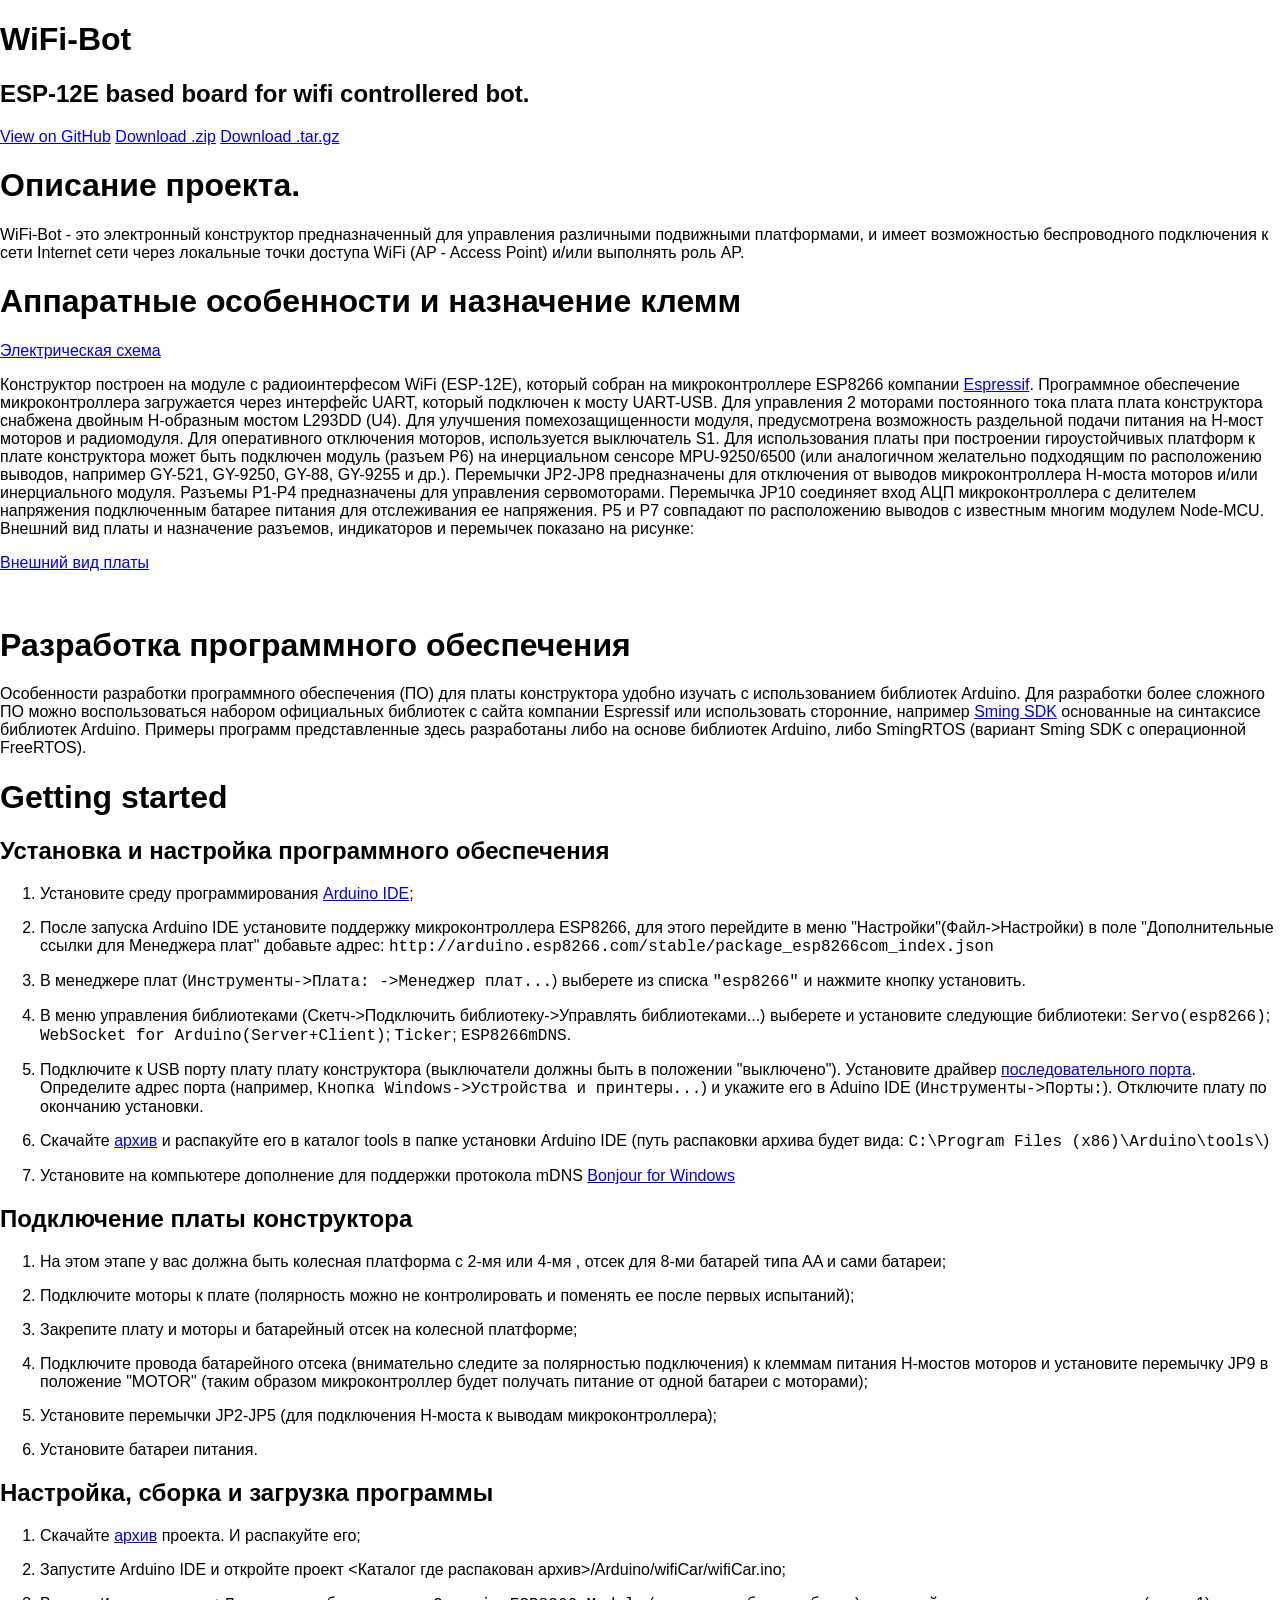
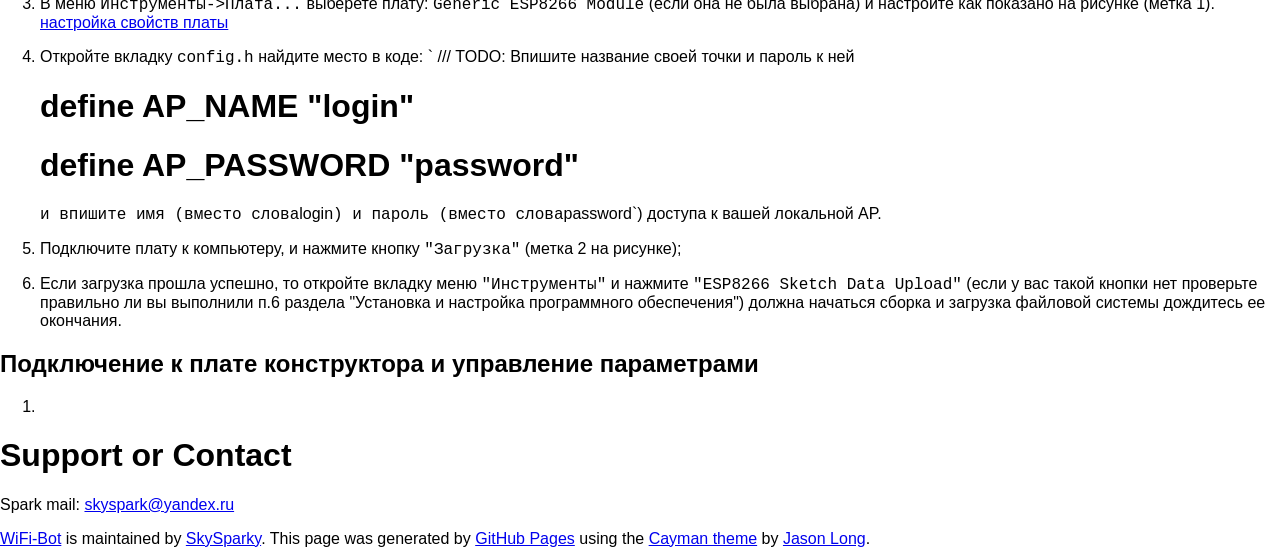
==== commit 15bc48b2: "Create gh-pages branch via GitHub" ====
--- a/index.html
+++ b/index.html
@@ -1,34 +1,25 @@
 <!DOCTYPE html>
-<html>
+<html lang="en-us">
   <head>
-    <meta charset='utf-8'>
-    <meta http-equiv="X-UA-Compatible" content="chrome=1">
-    <meta name="viewport" content="width=device-width, initial-scale=1, maximum-scale=1">
-    <link href='https://fonts.googleapis.com/css?family=Architects+Daughter' rel='stylesheet' type='text/css'>
+    <meta charset="UTF-8">
+    <title>WiFi-Bot by SkySparky</title>
+    <meta name="viewport" content="width=device-width, initial-scale=1">
+    <link rel="stylesheet" type="text/css" href="stylesheets/normalize.css" media="screen">
+    <link href='https://fonts.googleapis.com/css?family=Open+Sans:400,700' rel='stylesheet' type='text/css'>
     <link rel="stylesheet" type="text/css" href="stylesheets/stylesheet.css" media="screen">
     <link rel="stylesheet" type="text/css" href="stylesheets/github-light.css" media="screen">
-    <link rel="stylesheet" type="text/css" href="stylesheets/print.css" media="print">
+  </head>
+  <body>
+    <section class="page-header">
+      <h1 class="project-name">WiFi-Bot</h1>
+      <h2 class="project-tagline">ESP-12E based board for wifi controllered bot.</h2>
+      <a href="https://github.com/SkySparky/wifiCar-IoT" class="btn">View on GitHub</a>
+      <a href="https://github.com/SkySparky/wifiCar-IoT/zipball/master" class="btn">Download .zip</a>
+      <a href="https://github.com/SkySparky/wifiCar-IoT/tarball/master" class="btn">Download .tar.gz</a>
+    </section>
 
-    <!--[if lt IE 9]>
-    <script src="//html5shiv.googlecode.com/svn/trunk/html5.js"></script>
-    <![endif]-->
-
-    <title>WiFi-Bot by SkySparky</title>
-  </head>
-
-  <body>
-    <header>
-      <div class="inner">
-        <h1>WiFi-Bot</h1>
-        <h2>ESP-12E based board for wifi controllered bot.</h2>
-        <a href="https://github.com/SkySparky/wifiCar-IoT" class="button"><small>View project on</small> GitHub</a>
-      </div>
-    </header>
-
-    <div id="content-wrapper">
-      <div class="inner clearfix">
-        <section id="main-content">
-          <h1>
+    <section class="main-content">
+      <h1>
 <a id="Описание-проекта" class="anchor" href="#%D0%9E%D0%BF%D0%B8%D1%81%D0%B0%D0%BD%D0%B8%D0%B5-%D0%BF%D1%80%D0%BE%D0%B5%D0%BA%D1%82%D0%B0" aria-hidden="true"><span aria-hidden="true" class="octicon octicon-link"></span></a>Описание проекта.</h1>
 
 <p>WiFi-Bot - это электронный конструктор предназначенный для управления различными подвижными платформами, и имеет возможностью беспроводного подключения к сети Internet сети через локальные точки доступа WiFi (AP - Access Point) и/или выполнять роль AP. </p>
@@ -63,10 +54,10 @@
 <li><p>Установите среду программирования <a href="http://arduino.cc/">Arduino IDE</a>;</p></li>
 <li><p>После запуска Arduino IDE установите поддержку микроконтроллера ESP8266, для этого перейдите в меню "Настройки"(Файл-&gt;Настройки) в поле "Дополнительные ссылки для Менеджера плат" добавьте адрес:
 <code>http://arduino.esp8266.com/stable/package_esp8266com_index.json</code></p></li>
-<li><p>В менеджере плат (Инструменты-&gt;Плата: -&gt;Менеджер плат...) выберете из списка "esp8266" и нажмите кнопку установить.</p></li>
-<li><p>В меню управления библиотеками (Скетч-&gt;Подключить библиотеку-&gt;Управлять библиотеками...) выберете и установите следующие библиотеки: Servo(esp8266);  WebSocket for Arduino(Server+Client); Ticker; ESP8266mDNS.</p></li>
-<li><p>Подключите к USB порту плату плату конструктора (выключатели должны быть в положении "выключено"). Установите драйвер <a href="http://www.5v.ru/zip/ch341ser.zip">последовательного порта</a>. Определите адрес порта (например, Кнопка Windows-&gt;Устройства и принтеры...) и укажите его в Aduino IDE (Инструменты-&gt;Порты:). Отключите плату по окончанию установки.</p></li>
-<li><p>Скачайте <a href="https://github.com/esp8266/arduino-esp8266fs-plugin/releases/download/0.2.0/ESP8266FS-0.2.0.zip">архив</a> и распакуйте его в каталог tools в папке установки Arduino IDE (путь распаковки архива будет похож на: С:\Program Files (x86)\Arduino\tools)</p></li>
+<li><p>В менеджере плат (<code>Инструменты-&gt;Плата: -&gt;Менеджер плат...</code>) выберете из списка <code>"esp8266"</code> и нажмите кнопку установить.</p></li>
+<li><p>В меню управления библиотеками (Скетч-&gt;Подключить библиотеку-&gt;Управлять библиотеками...) выберете и установите следующие библиотеки: <code>Servo(esp8266)</code>;  <code>WebSocket for Arduino(Server+Client)</code>; <code>Ticker</code>; <code>ESP8266mDNS</code>.</p></li>
+<li><p>Подключите к USB порту плату плату конструктора (выключатели должны быть в положении "выключено"). Установите драйвер <a href="http://www.5v.ru/zip/ch341ser.zip">последовательного порта</a>. Определите адрес порта (например, <code>Кнопка Windows-&gt;Устройства и принтеры...</code>) и укажите его в Aduino IDE (<code>Инструменты-&gt;Порты:</code>). Отключите плату по окончанию установки.</p></li>
+<li><p>Скачайте <a href="https://github.com/esp8266/arduino-esp8266fs-plugin/releases/download/0.2.0/ESP8266FS-0.2.0.zip">архив</a> и распакуйте его в каталог tools в папке установки Arduino IDE (путь распаковки архива будет вида: <code>С:\Program Files (x86)\Arduino\tools\</code>)</p></li>
 <li><p>Установите на компьютере дополнение для поддержки протокола mDNS <a href="https://www.apple.com/ru/support/bonjour/">Bonjour for Windows</a> </p></li>
 </ol>
 
@@ -89,6 +80,30 @@
 <ol>
 <li><p>Скачайте <a href="https://github.com/SkySparky/wifiCar-IoT/archive/master.zip">архив</a> проекта. И распакуйте его;</p></li>
 <li><p>Запустите Arduino IDE и откройте проект &lt;Каталог где распакован архив&gt;/Arduino/wifiCar/wifiCar.ino;</p></li>
+<li><p>В меню <code>Инструменты-&gt;Плата...</code> выберете плату: <code>Generic ESP8266 Module</code> (если она не была выбрана) и настройте как показано на рисунке (метка 1).
+<a href="https://bytebucket.org/lartiot/wifi-bot-code/raw/9ed84f619fc804b6c4ad4c17ad06c2362e8e54e5/Doc/2016-08-03_11-29-07.png">настройка свойств платы</a></p></li>
+<li>
+<p>Откройте вкладку <code>config.h</code> найдите место в коде:
+`
+/// TODO: Впишите название своей точки и пароль к ней</p>
+
+<h1>
+<a id="define-ap_name-------------login" class="anchor" href="#define-ap_name-------------login" aria-hidden="true"><span aria-hidden="true" class="octicon octicon-link"></span></a>define AP_NAME             "login"</h1>
+
+<h1>
+<a id="define-ap_password---------password" class="anchor" href="#define-ap_password---------password" aria-hidden="true"><span aria-hidden="true" class="octicon octicon-link"></span></a>define AP_PASSWORD         "password"</h1>
+
+<p><code>
+и впишите имя (вместо слова</code>login<code>) и пароль (вместо слова</code>password`) доступа к вашей локальной AP.</p>
+</li>
+<li><p>Подключите плату к компьютеру, и нажмите кнопку <code>"Загрузка"</code> (метка 2 на рисунке);</p></li>
+<li><p>Если загрузка прошла успешно, то откройте вкладку меню <code>"Инструменты"</code> и нажмите <code>"ESP8266 Sketch Data Upload"</code> (если у вас такой кнопки нет проверьте правильно ли вы выполнили п.6 раздела "Установка и настройка программного обеспечения") должна начаться сборка и загрузка файловой системы дождитесь ее окончания. </p></li>
+</ol>
+
+<h2>
+<a id="Подключение-к-плате-конструктора-и-управление-параметрами" class="anchor" href="#%D0%9F%D0%BE%D0%B4%D0%BA%D0%BB%D1%8E%D1%87%D0%B5%D0%BD%D0%B8%D0%B5-%D0%BA-%D0%BF%D0%BB%D0%B0%D1%82%D0%B5-%D0%BA%D0%BE%D0%BD%D1%81%D1%82%D1%80%D1%83%D0%BA%D1%82%D0%BE%D1%80%D0%B0-%D0%B8-%D1%83%D0%BF%D1%80%D0%B0%D0%B2%D0%BB%D0%B5%D0%BD%D0%B8%D0%B5-%D0%BF%D0%B0%D1%80%D0%B0%D0%BC%D0%B5%D1%82%D1%80%D0%B0%D0%BC%D0%B8" aria-hidden="true"><span aria-hidden="true" class="octicon octicon-link"></span></a>Подключение к плате конструктора и управление параметрами</h2>
+
+<ol>
 <li>
 </ol>
 
@@ -96,24 +111,14 @@
 <a id="support-or-contact" class="anchor" href="#support-or-contact" aria-hidden="true"><span aria-hidden="true" class="octicon octicon-link"></span></a>Support or Contact</h1>
 
 <p>Spark mail: <a href="mailto:skyspark@yandex.ru">skyspark@yandex.ru</a></p>
-        </section>
 
-        <aside id="sidebar">
-          <a href="https://github.com/SkySparky/wifiCar-IoT/zipball/master" class="button">
-            <small>Download</small>
-            .zip file
-          </a>
-          <a href="https://github.com/SkySparky/wifiCar-IoT/tarball/master" class="button">
-            <small>Download</small>
-            .tar.gz file
-          </a>
+      <footer class="site-footer">
+        <span class="site-footer-owner"><a href="https://github.com/SkySparky/wifiCar-IoT">WiFi-Bot</a> is maintained by <a href="https://github.com/SkySparky">SkySparky</a>.</span>
 
-          <p class="repo-owner"><a href="https://github.com/SkySparky/wifiCar-IoT"></a> is maintained by <a href="https://github.com/SkySparky">SkySparky</a>.</p>
+        <span class="site-footer-credits">This page was generated by <a href="https://pages.github.com">GitHub Pages</a> using the <a href="https://github.com/jasonlong/cayman-theme">Cayman theme</a> by <a href="https://twitter.com/jasonlong">Jason Long</a>.</span>
+      </footer>
 
-          <p>This page was generated by <a href="https://pages.github.com">GitHub Pages</a> using the Architect theme by <a href="https://twitter.com/jasonlong">Jason Long</a>.</p>
-        </aside>
-      </div>
-    </div>
+    </section>
 
   
   </body>
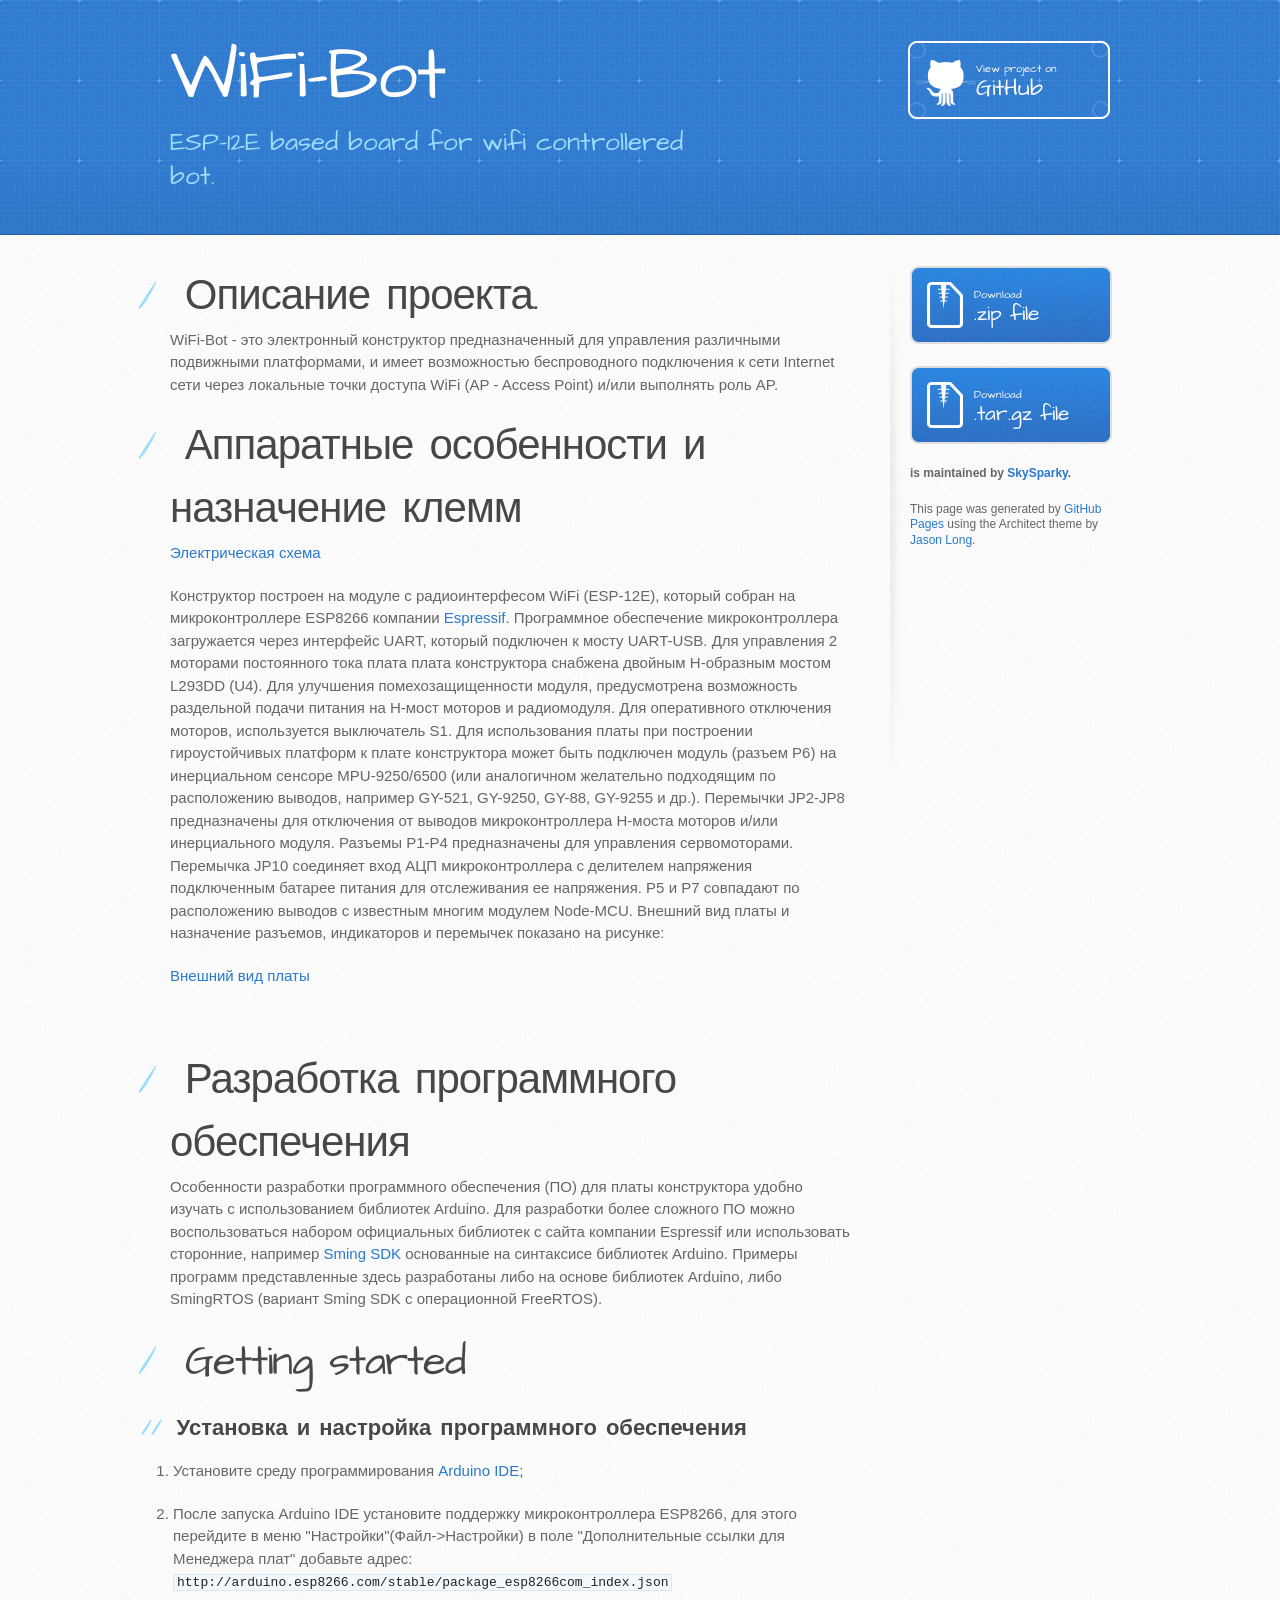
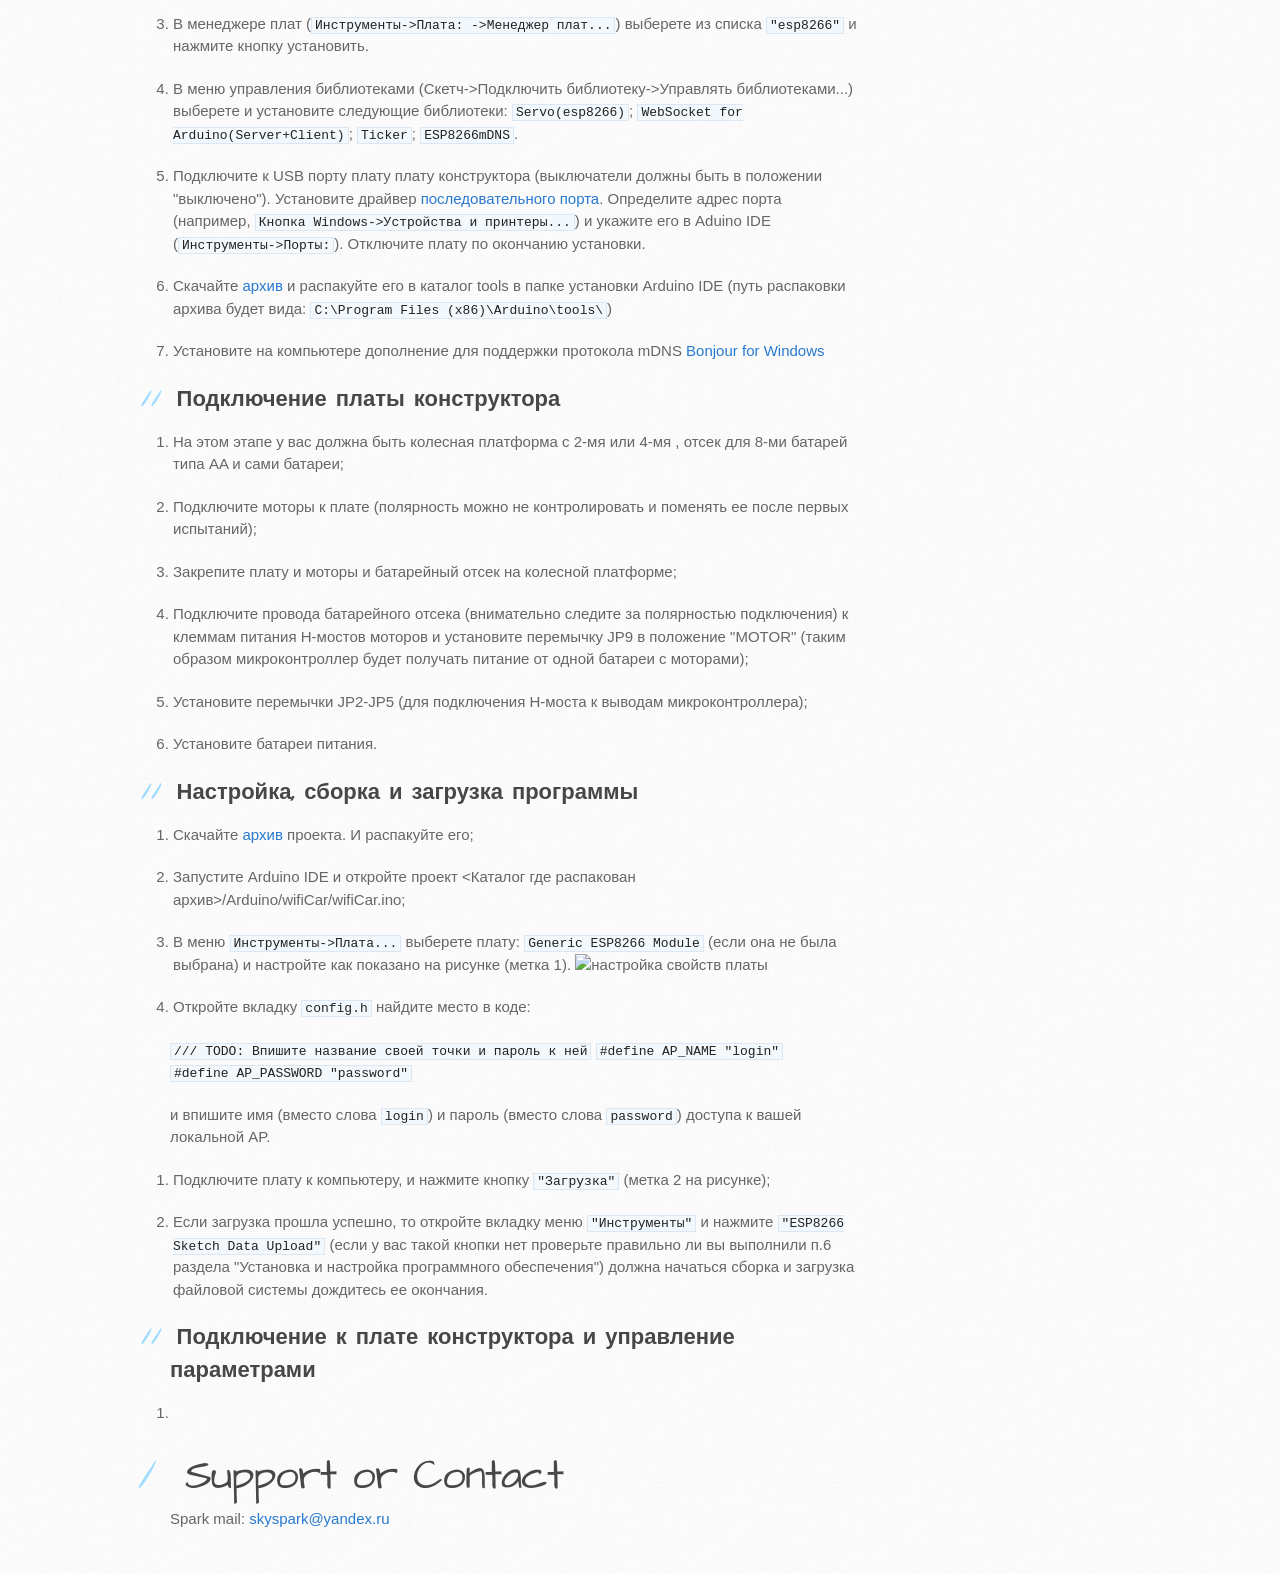
==== commit c8adeb75: "Create gh-pages branch via GitHub" ====
--- a/index.html
+++ b/index.html
@@ -1,25 +1,34 @@
 <!DOCTYPE html>
-<html lang="en-us">
+<html>
   <head>
-    <meta charset="UTF-8">
-    <title>WiFi-Bot by SkySparky</title>
-    <meta name="viewport" content="width=device-width, initial-scale=1">
-    <link rel="stylesheet" type="text/css" href="stylesheets/normalize.css" media="screen">
-    <link href='https://fonts.googleapis.com/css?family=Open+Sans:400,700' rel='stylesheet' type='text/css'>
+    <meta charset='utf-8'>
+    <meta http-equiv="X-UA-Compatible" content="chrome=1">
+    <meta name="viewport" content="width=device-width, initial-scale=1, maximum-scale=1">
+    <link href='https://fonts.googleapis.com/css?family=Architects+Daughter' rel='stylesheet' type='text/css'>
     <link rel="stylesheet" type="text/css" href="stylesheets/stylesheet.css" media="screen">
     <link rel="stylesheet" type="text/css" href="stylesheets/github-light.css" media="screen">
+    <link rel="stylesheet" type="text/css" href="stylesheets/print.css" media="print">
+
+    <!--[if lt IE 9]>
+    <script src="//html5shiv.googlecode.com/svn/trunk/html5.js"></script>
+    <![endif]-->
+
+    <title>WiFi-Bot by SkySparky</title>
   </head>
+
   <body>
-    <section class="page-header">
-      <h1 class="project-name">WiFi-Bot</h1>
-      <h2 class="project-tagline">ESP-12E based board for wifi controllered bot.</h2>
-      <a href="https://github.com/SkySparky/wifiCar-IoT" class="btn">View on GitHub</a>
-      <a href="https://github.com/SkySparky/wifiCar-IoT/zipball/master" class="btn">Download .zip</a>
-      <a href="https://github.com/SkySparky/wifiCar-IoT/tarball/master" class="btn">Download .tar.gz</a>
-    </section>
+    <header>
+      <div class="inner">
+        <h1>WiFi-Bot</h1>
+        <h2>ESP-12E based board for wifi controllered bot.</h2>
+        <a href="https://github.com/SkySparky/wifiCar-IoT" class="button"><small>View project on</small> GitHub</a>
+      </div>
+    </header>
 
-    <section class="main-content">
-      <h1>
+    <div id="content-wrapper">
+      <div class="inner clearfix">
+        <section id="main-content">
+          <h1>
 <a id="Описание-проекта" class="anchor" href="#%D0%9E%D0%BF%D0%B8%D1%81%D0%B0%D0%BD%D0%B8%D0%B5-%D0%BF%D1%80%D0%BE%D0%B5%D0%BA%D1%82%D0%B0" aria-hidden="true"><span aria-hidden="true" class="octicon octicon-link"></span></a>Описание проекта.</h1>
 
 <p>WiFi-Bot - это электронный конструктор предназначенный для управления различными подвижными платформами, и имеет возможностью беспроводного подключения к сети Internet сети через локальные точки доступа WiFi (AP - Access Point) и/или выполнять роль AP. </p>
@@ -81,21 +90,17 @@
 <li><p>Скачайте <a href="https://github.com/SkySparky/wifiCar-IoT/archive/master.zip">архив</a> проекта. И распакуйте его;</p></li>
 <li><p>Запустите Arduino IDE и откройте проект &lt;Каталог где распакован архив&gt;/Arduino/wifiCar/wifiCar.ino;</p></li>
 <li><p>В меню <code>Инструменты-&gt;Плата...</code> выберете плату: <code>Generic ESP8266 Module</code> (если она не была выбрана) и настройте как показано на рисунке (метка 1).
-<a href="https://bytebucket.org/lartiot/wifi-bot-code/raw/9ed84f619fc804b6c4ad4c17ad06c2362e8e54e5/Doc/2016-08-03_11-29-07.png">настройка свойств платы</a></p></li>
-<li>
-<p>Откройте вкладку <code>config.h</code> найдите место в коде:
-`
-/// TODO: Впишите название своей точки и пароль к ней</p>
+<img src="https://bytebucket.org/lartiot/wifi-bot-code/raw/9ed84f619fc804b6c4ad4c17ad06c2362e8e54e5/Doc/2016-08-03_11-29-07.png" alt="настройка свойств платы"></p></li>
+<li><p>Откройте вкладку <code>config.h</code> найдите место в коде:</p></li>
+</ol>
 
-<h1>
-<a id="define-ap_name-------------login" class="anchor" href="#define-ap_name-------------login" aria-hidden="true"><span aria-hidden="true" class="octicon octicon-link"></span></a>define AP_NAME             "login"</h1>
+<p><code>/// TODO: Впишите название своей точки и пароль к ней</code>
+<code>#define AP_NAME             "login"</code><br>
+<code>#define AP_PASSWORD         "password"</code></p>
 
-<h1>
-<a id="define-ap_password---------password" class="anchor" href="#define-ap_password---------password" aria-hidden="true"><span aria-hidden="true" class="octicon octicon-link"></span></a>define AP_PASSWORD         "password"</h1>
+<p>и впишите имя (вместо слова <code>login</code>) и пароль (вместо слова <code>password</code>) доступа к вашей локальной AP.</p>
 
-<p><code>
-и впишите имя (вместо слова</code>login<code>) и пароль (вместо слова</code>password`) доступа к вашей локальной AP.</p>
-</li>
+<ol>
 <li><p>Подключите плату к компьютеру, и нажмите кнопку <code>"Загрузка"</code> (метка 2 на рисунке);</p></li>
 <li><p>Если загрузка прошла успешно, то откройте вкладку меню <code>"Инструменты"</code> и нажмите <code>"ESP8266 Sketch Data Upload"</code> (если у вас такой кнопки нет проверьте правильно ли вы выполнили п.6 раздела "Установка и настройка программного обеспечения") должна начаться сборка и загрузка файловой системы дождитесь ее окончания. </p></li>
 </ol>
@@ -111,14 +116,24 @@
 <a id="support-or-contact" class="anchor" href="#support-or-contact" aria-hidden="true"><span aria-hidden="true" class="octicon octicon-link"></span></a>Support or Contact</h1>
 
 <p>Spark mail: <a href="mailto:skyspark@yandex.ru">skyspark@yandex.ru</a></p>
+        </section>
 
-      <footer class="site-footer">
-        <span class="site-footer-owner"><a href="https://github.com/SkySparky/wifiCar-IoT">WiFi-Bot</a> is maintained by <a href="https://github.com/SkySparky">SkySparky</a>.</span>
+        <aside id="sidebar">
+          <a href="https://github.com/SkySparky/wifiCar-IoT/zipball/master" class="button">
+            <small>Download</small>
+            .zip file
+          </a>
+          <a href="https://github.com/SkySparky/wifiCar-IoT/tarball/master" class="button">
+            <small>Download</small>
+            .tar.gz file
+          </a>
 
-        <span class="site-footer-credits">This page was generated by <a href="https://pages.github.com">GitHub Pages</a> using the <a href="https://github.com/jasonlong/cayman-theme">Cayman theme</a> by <a href="https://twitter.com/jasonlong">Jason Long</a>.</span>
-      </footer>
+          <p class="repo-owner"><a href="https://github.com/SkySparky/wifiCar-IoT"></a> is maintained by <a href="https://github.com/SkySparky">SkySparky</a>.</p>
 
-    </section>
+          <p>This page was generated by <a href="https://pages.github.com">GitHub Pages</a> using the Architect theme by <a href="https://twitter.com/jasonlong">Jason Long</a>.</p>
+        </aside>
+      </div>
+    </div>
 
   
   </body>
--- a/stylesheets/print.css
+++ b/stylesheets/print.css
@@ -0,0 +1,228 @@
+html, body, div, span, applet, object, iframe,
+h1, h2, h3, h4, h5, h6, p, blockquote, pre,
+a, abbr, acronym, address, big, cite, code,
+del, dfn, em, img, ins, kbd, q, s, samp,
+small, strike, strong, sub, sup, tt, var,
+b, u, i, center,
+dl, dt, dd, ol, ul, li,
+fieldset, form, label, legend,
+table, caption, tbody, tfoot, thead, tr, th, td,
+article, aside, canvas, details, embed,
+figure, figcaption, footer, header, hgroup,
+menu, nav, output, ruby, section, summary,
+time, mark, audio, video {
+  padding: 0;
+  margin: 0;
+  font: inherit;
+  font-size: 100%;
+  vertical-align: baseline;
+  border: 0;
+}
+/* HTML5 display-role reset for older browsers */
+article, aside, details, figcaption, figure,
+footer, header, hgroup, menu, nav, section {
+  display: block;
+}
+body {
+  line-height: 1;
+}
+ol, ul {
+  list-style: none;
+}
+blockquote, q {
+  quotes: none;
+}
+blockquote:before, blockquote:after,
+q:before, q:after {
+  content: '';
+  content: none;
+}
+table {
+  border-spacing: 0;
+  border-collapse: collapse;
+}
+body {
+  font-family: 'Helvetica Neue', Helvetica, Arial, serif;
+  font-size: 13px;
+  line-height: 1.5;
+  color: #000;
+}
+
+a {
+  font-weight: bold;
+  color: #d5000d;
+}
+
+header {
+  padding-top: 35px;
+  padding-bottom: 10px;
+}
+
+header h1 {
+  font-size: 48px;
+  font-weight: bold;
+  line-height: 1.2;
+  color: #303030;
+  letter-spacing: -1px;
+}
+
+header h2 {
+  font-size: 24px;
+  font-weight: normal;
+  line-height: 1.3;
+  color: #aaa;
+  letter-spacing: -1px;
+}
+#downloads {
+  display: none;
+}
+#main_content {
+  padding-top: 20px;
+}
+
+code, pre {
+  margin-bottom: 30px;
+  font-family: Monaco, "Bitstream Vera Sans Mono", "Lucida Console", Terminal;
+  font-size: 12px;
+  color: #222;
+}
+
+code {
+  padding: 0 3px;
+}
+
+pre {
+  padding: 20px;
+  overflow: auto;
+  border: solid 1px #ddd;
+}
+pre code {
+  padding: 0;
+}
+
+ul, ol, dl {
+  margin-bottom: 20px;
+}
+
+
+/* COMMON STYLES */
+
+table {
+  width: 100%;
+  border: 1px solid #ebebeb;
+}
+
+th {
+  font-weight: 500;
+}
+
+td {
+  font-weight: 300;
+  text-align: center;
+  border: 1px solid #ebebeb;
+}
+
+form {
+  padding: 20px;
+  background: #f2f2f2;
+
+}
+
+
+/* GENERAL ELEMENT TYPE STYLES */
+
+h1 {
+  font-size: 2.8em;
+}
+
+h2 {
+  margin-bottom: 8px;
+  font-size: 22px;
+  font-weight: bold;
+  color: #303030;
+}
+
+h3 {
+  margin-bottom: 8px;
+  font-size: 18px;
+  font-weight: bold;
+  color: #d5000d;
+}
+
+h4 {
+  font-size: 16px;
+  font-weight: bold;
+  color: #303030;
+}
+
+h5 {
+  font-size: 1em;
+  color: #303030;
+}
+
+h6 {
+  font-size: .8em;
+  color: #303030;
+}
+
+p {
+  margin-bottom: 20px;
+  font-weight: 300;
+}
+
+a {
+  text-decoration: none;
+}
+
+p a {
+  font-weight: 400;
+}
+
+blockquote {
+  padding: 0 0 0 30px;
+  margin-bottom: 20px;
+  font-size: 1.6em;
+  border-left: 10px solid #e9e9e9;
+}
+
+ul li {
+  padding-left: 20px;
+  list-style-position: inside;
+  list-style: disc;
+}
+
+ol li {
+  padding-left: 3px;
+  list-style-position: inside;
+  list-style: decimal;
+}
+
+dl dd {
+  font-style: italic;
+  font-weight: 100;
+}
+
+footer {
+  padding-top: 20px;
+  padding-bottom: 30px;
+  margin-top: 40px;
+  font-size: 13px;
+  color: #aaa;
+}
+
+footer a {
+  color: #666;
+}
+
+/* MISC */
+.clearfix:after {
+  display: block;
+  height: 0;
+  clear: both;
+  visibility: hidden;
+  content: '.';
+}
+
+.clearfix {display: inline-block;}
+* html .clearfix {height: 1%;}
+.clearfix {display: block;}
